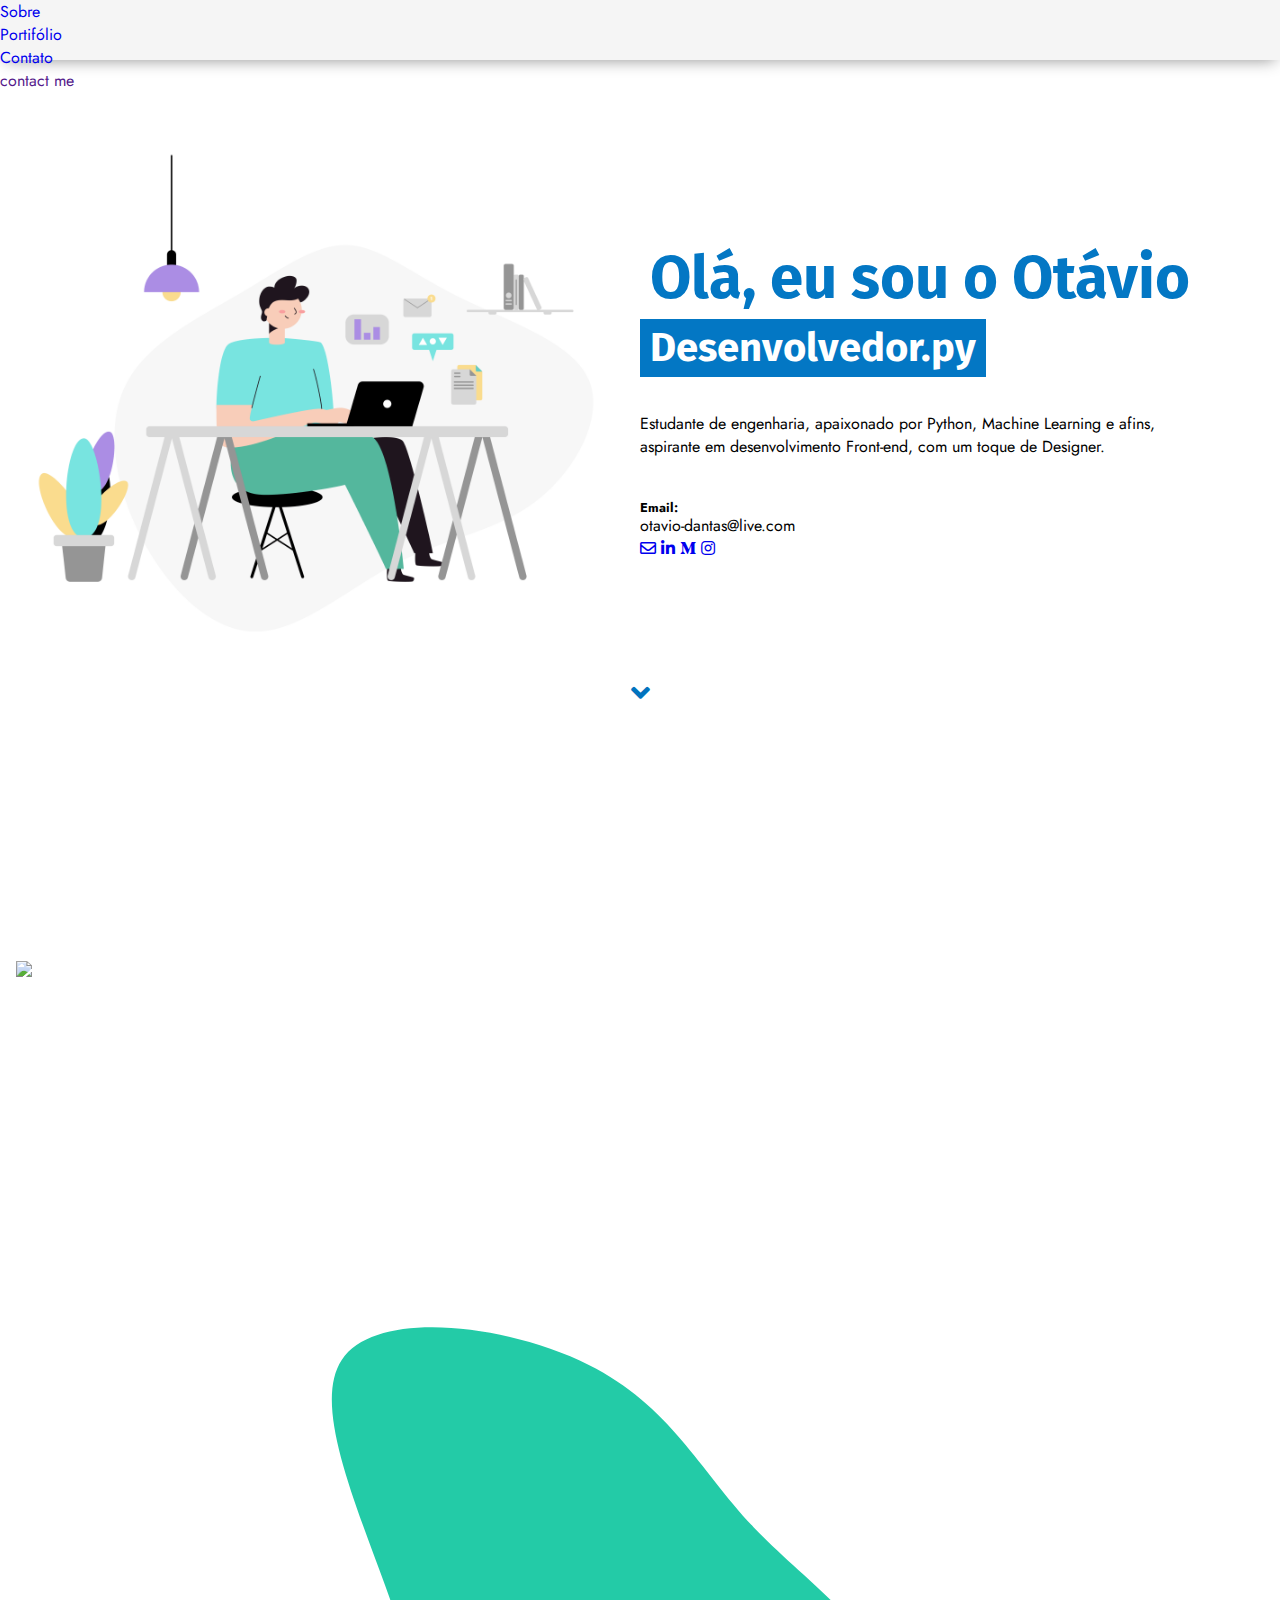
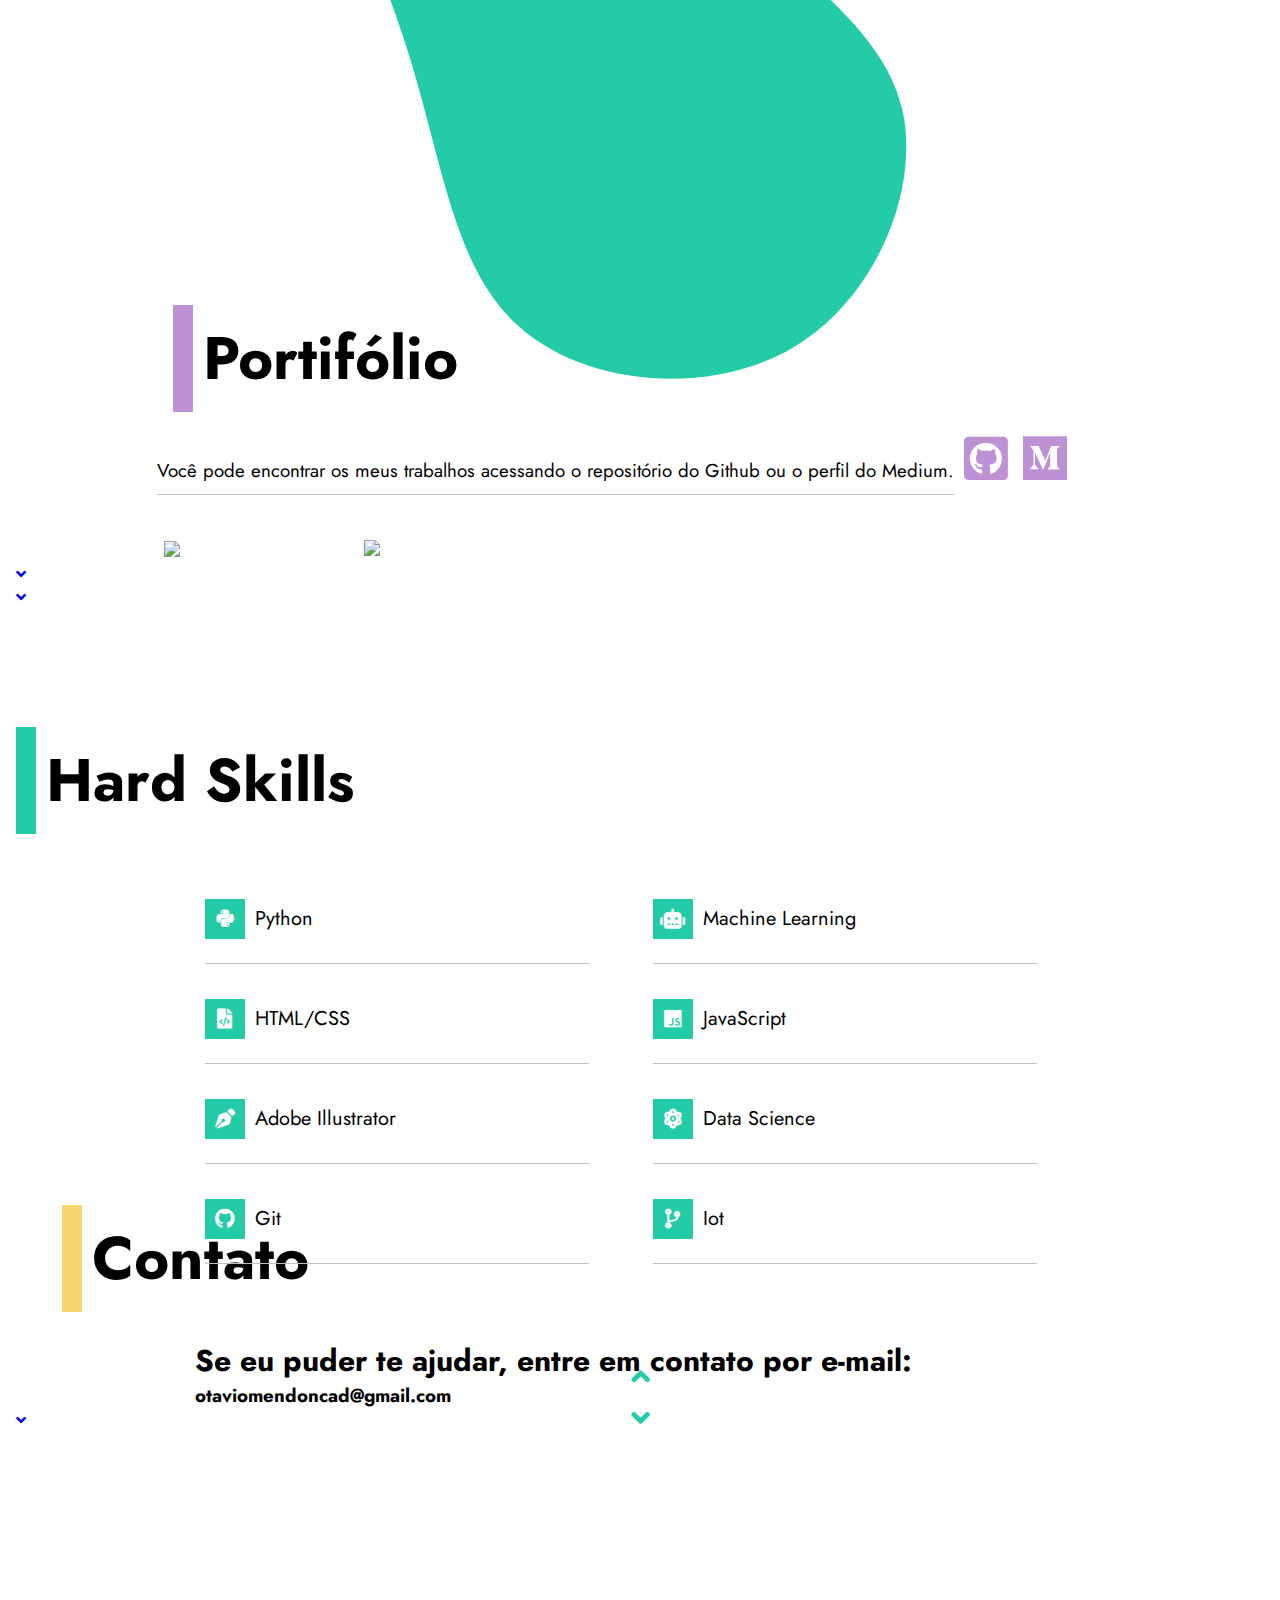
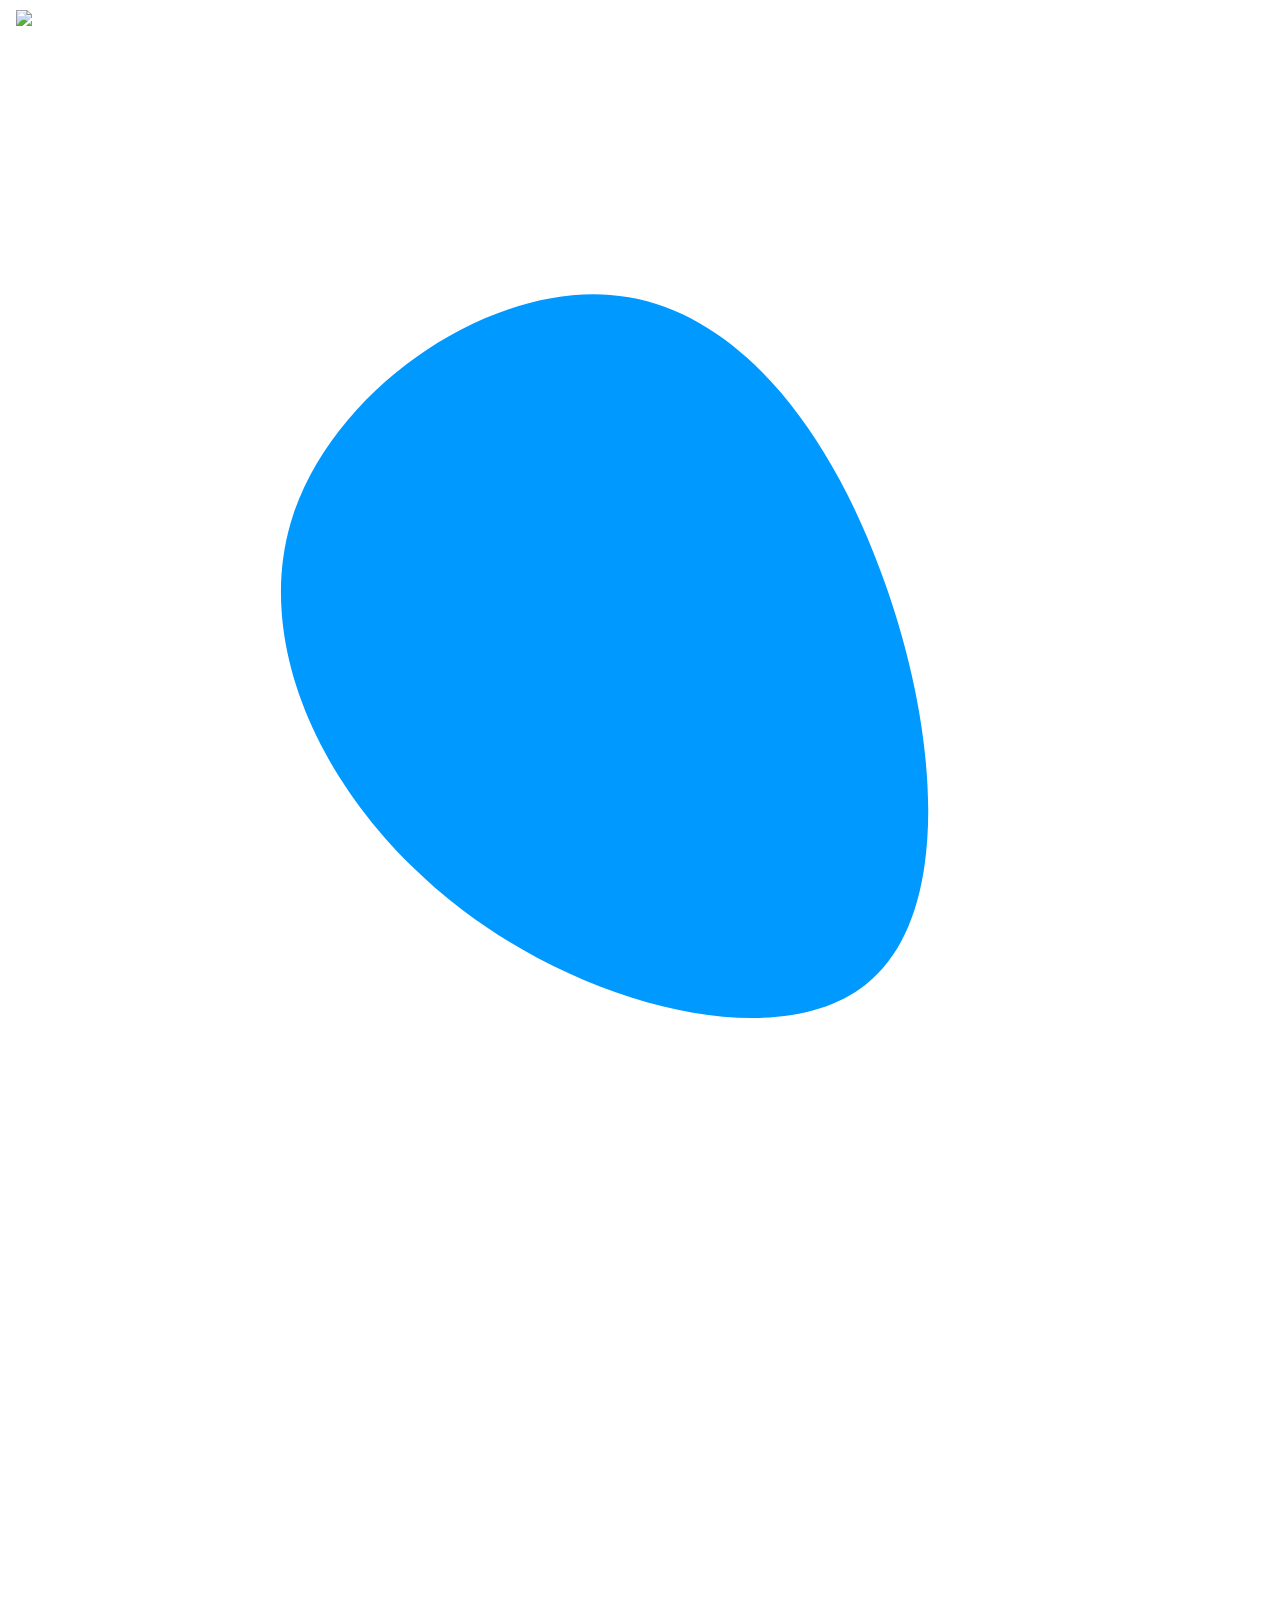
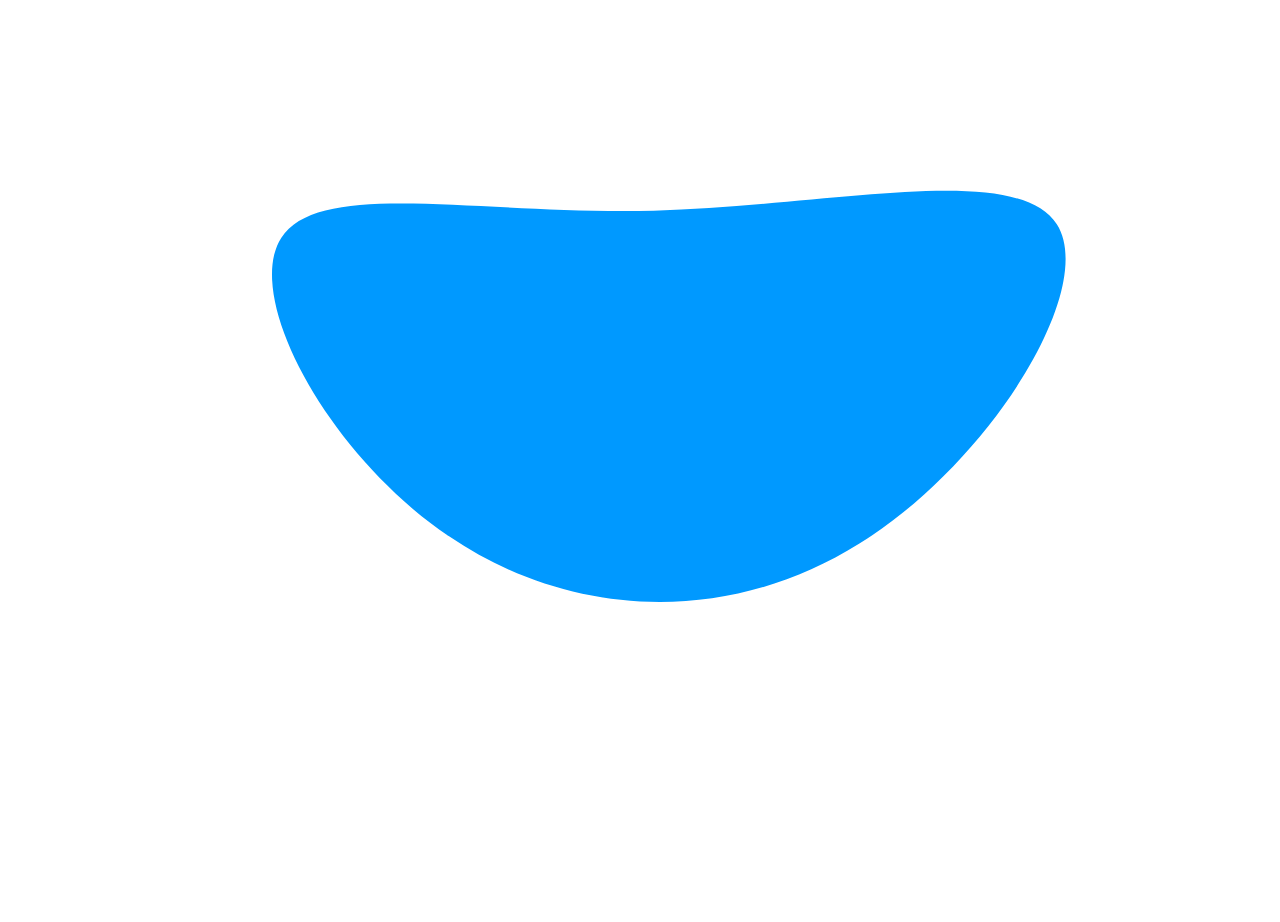
==== index.html @ dad9e7b9 "upgrades" ====
<!DOCTYPE html>
<html lang="pt-br">

<head>
    <meta charset="UTF-8">
    <meta name="viewport" content="width=device-width, initial-scale=1.0">
    <title>Otávio Dantas</title>

    <link rel="stylesheet" href="/css/normalize.css">
    <link rel="stylesheet" href="css/reset.css">
    <link rel="stylesheet" href="css/header/nav__header.css">
    <link rel="stylesheet" href="css/header/button.css">

    <link rel="stylesheet" href="css/main/central.css">
    <link rel="stylesheet" href="css/main/socialbuttons.css">
    <link rel="stylesheet" href="css/main/background__main.css">
    <link rel="stylesheet" href="css/main/scroll.css">
    <link rel="stylesheet" href="css/main/grid__main.css">

    <link rel="stylesheet" href="css/main/skill/skill.css">
    <link rel="stylesheet" href="css/main/skill/grid_skill.css">
    <link rel="stylesheet" href="css/main/skill/style_icon.css">
    <link rel="stylesheet" href="css/main/skill/skill_tittle.css">
    <link rel="stylesheet" href="css/main/skill/scroll_button.css">
    <link rel="stylesheet" href="css/main/repo/repo__tittle.css">
    <link rel="stylesheet" href="css/main/repo/img.css">
    <link rel="stylesheet" href="css/main/repo/scroll.css">
    <link rel="stylesheet" href="css/main/repo/icon.css">
    <link rel="stylesheet" href="css/main/repo/grid__repo.css">
    <link rel="stylesheet" href="css/main/contat/contat.css">

    <link rel="stylesheet" href="css/style.css">
    <!-- <link rel="stylesheet" href="css/master.css" type="text/css" /> -->

    <link href="https://fonts.googleapis.com/css2?family=Jost:wght@400;600&display=swap" rel="stylesheet">
    <link href="https://fonts.googleapis.com/css2?family=Fira+Sans:wght@200;300;400;700&display=swap" rel="stylesheet">
    <link rel="stylesheet" href="https://use.fontawesome.com/releases/v5.4.1/css/all.css">
</head>

<body class="container">
    <header>
        <section class="menu">

            <ul class="container__menu">
                <li class="menu__text"><a href="#" class="text__menu__header">Sobre</a></li>
                <li class="menu__text"><a href="#" class="text__menu__header">Portifólio</a></li>
                <li class="menu__text"><a href="#" class="text__menu__header">Contato</a></li>
            </ul>

            <div class="button__header">
                <div class="container__button__header">
                    <a href="" class="button__text__header">contact me</h2></a>
                </div>
            </div>

        </section>

    </header>

    <main>
        <section class="container__main" id="section1">
            <img class="background__wave" src="img/wave.svg">
            <img class="background__blob2" src="img/blob2.svg">
            <img class="background__blob3" src="img/blob3.svg">

            <section class="scop">
                <div class="central__container">
                    <div class="central__img">
                        <img class="background__central" src="img/main.png" alt="Pessoa usando o notebook" />
                    </div>

                    <section class="apresentation">
                        <div class="apresetation__container">
                            <div class="apresentation__container__text">
                                <h1 class="apresentation__tittle">Olá, eu sou o Otávio</h1>
                                <h2 class="apresentation__subtittle">Desenvolvedor.py</h2>
                                <p class="apresentation__sinops">Estudante de engenharia, apaixonado por Python, Machine
                                    Learning e
                                    afins,
                                </p>aspirante em desenvolvimento Front-end, com um toque de Designer.</p>
                                <p class="apresentation__email">Email:</p>
                                <p class="apresentation__sourceemail">otavio-dantas@live.com</p>
                            </div>

                            <div class="social-buttons">
                                <a class="btn" href="#">
                                    <i class="far fa-envelope"></i>
                                </a>
                                <a class="btn" href="https://www.linkedin.com/in/ot%C3%A1vio-mendon%C3%A7a-694b75180/"
                                    target="_blanck">
                                    <i class="fab fa-linkedin-in"></i>
                                </a>
                                <a class="btn" href="https://medium.com/@obrigadoogun" target="_blanck">
                                    <i class="fab fa-medium-m"></i>
                                </a>
                                <a class="btn" href="https://www.instagram.com/insulpotavio/" target="_blanck">
                                    <i class="fab fa-instagram"></i>
                                </a>
                                </a>
                            </div>
                        </div>
                    </section>
                </div>

                <div class="container__button__scroll">
                    <a href="#section2" class="button__scroll"><i class="fas fa-angle-down"></i></a>
                </div>
            </section>

            <section class="skill" id="section2">
                <div class="container__skill__background">
                    <img src="img/blobskill.svg" class="background__blob__skill">
                    <img src="img/blobskill1.svg" class="background__blob__skill2">
                </div>
                <div class="skill__container__tittle">
                    <h2 class="skill__tittle">Hard Skills</h2>
                </div>

                <div class="container__block__skills">
                    <section class="interation__containter">
                        <ul class="interation__list">
                            <li class="interation__skill">
                                <div class="container__icon">
                                    <i class="fab fa-python"></i>
                                </div>
                                <h3 class="interation__skill__python">Python</h3>
                            </li>
                            <li class="interation__skill">
                                <div class="container__icon">
                                    <i class="fas fa-robot"></i>
                                </div>
                                <h3 class="interation__skill__data">Machine Learning</h3>
                            </li>
                            <li class="interation__skill">
                                <div class="container__icon">
                                    <i class="fas fa-file-code"></i>
                                </div>
                                <h3 class="interation__skill__html">HTML/CSS</h3>
                            </li>
                            <li class="interation__skill">
                                <div class="container__icon">
                                    <i class="fab fa-js"></i>
                                </div>
                                <h3 class="interation__skill__js">JavaScript</h3>
                            </li>
                            <li class="interation__skill">
                                <div class="container__icon">
                                    <i class="fas fa-pen-nib"></i>
                                </div>
                                <h3 class="interation__skill__designer">Adobe Illustrator</h3>
                            </li>
                            <li class="interation__skill">
                                <div class="container__icon">
                                    <i class="fas fa-atom"></i>
                                </div>
                                <h3 class="interation__skill__datas">Data Science</h3>
                            </li>
                            <li class="interation__skill">
                                <div class="container__icon">
                                    <i class="fab fa-github"></i>
                                </div>
                                <h3 class="interation__skill__datas">Git</h3>
                            </li>
                            <li class="interation__skill">
                                <div class="container__icon">
                                    <i class="fas fa-code-branch"></i>
                                </div>
                                <h3 class="interation__skill__datas">Iot</h3>
                            </li>
                        </ul>
                    </section>
                </div>

                <div class="container__button__scroll__skill__up">
                    <a href="#section1" class="button__scroll__skill"><i class="fas fa-angle-down"></i></a>
                </div>
                <div class="container__button__scroll__skill__down">
                    <a href="#section3" class="button__scroll__skill"><i class="fas fa-angle-down"></i></a>
                </div>
            </section>

            <section id="section3" class="repository">

                <div class="repository__container__tittle">
                    <h2 class="repository__tittle">Portifólio</h2>
                </div>

                <div class="container__repository__subtittle">
                    <h3 class="repository__subtittle">Você pode encontrar os meus trabalhos acessando o repositório do
                        Github ou o perfil do Medium.</h3>

                </div>
                <div class="icons__container__down">
                    <a href="https://github.com/otaviodantas" target="_blanck">
                        <i class="fab fa-github-square"></i>
                    </a>
                    <a href="https://medium.com/@obrigadoogun" target="_blanck">
                        <i class="fab fa-medium"></i>
                    </a>
                </div>

                <div class="container__master__repo">
                    <div class="container__portifolio">
                        <div class="container__icons__repo">
                            <img src="img/foto1.jpg" class="avatar__por">
                        </div>
                        <img src="img/git.PNG" class="git__por">
                    </div>
                </div>

                <div class="container__button__scroll__repo__up">
                    <a href="#section2" class="button__scroll__repo"><i class="fas fa-angle-down"></i></a>
                </div>
                <div class="container__button__scroll__repo__down">
                    <a href="#section4" class="button__scroll__repo"><i class="fas fa-angle-down"></i></a>
                </div>

            </section>

            <section id="section4" class="contact">
                <div class="contact__container__tittle">
                    <h2 class="contact__tittle">Contato</h2>
                </div>

                <div class="container__contat__subtittle">
                    <h2 class="contat__subtittle"> Se eu puder te ajudar, entre em contato por e-mail:
                    </h2>
                    <h3 class="contat_email">otaviomendoncad@gmail.com</h3>
                </div>

                <div class="container__button__scroll__repo__up">
                    <a href="#section3" class="button__scroll__contat"><i class="fas fa-angle-down"></i></a>
                </div>
            </section>

        </section>
    </main>

    <footer></footer>
</body>

</html>
---- css/main/central.css ----
.central__container {
  display: grid;
  grid-area: sinop;
  margin-top: 10vh;
  grid-template: auto/1fr 1fr;
  grid-template-areas: "img texto";
}

.central__img {
  width: 600px;
  grid-area: img;
}

.apresentation {
  grid-area: texto;
  display: flex;
  justify-content: left;
  align-items: center;
  z-index: 3;
}

.apresentation__tittle {
  font-family: "Fira Sans", sans-serif;
  font-size: 60px;
  font-weight: bold;
  color: #0377c4;
  padding: 10px;
}

.apresentation__subtittle {
  font-size: 40px;
  font-family: "Fira Sans", sans-serif;
  font-weight: bold;
  color: white;
  background: #0377c4;
  display: inline;
  padding: 5px 10px;
}

.apresentation__sinops {
  margin-top: 40px;
}

.apresentation__email {
  margin-top: 40px;
  margin-bottom: -3px;
  font-size: 13px;
  font-weight: bold;
}

.apresentation__sourceemail {
  display: inline;
}
---- css/main/scroll.css ----
.container__button__scroll {
  display: flex;
  justify-content: center;
  margin-top: 30px;
  font-size: 30px;
}

.button__scroll {
  color: #0173be;
  text-decoration: none;
}
---- css/main/grid__main.css ----
.container__main {
  display: grid;
  grid-template: 100vh 100vh 100vh 50vh/1fr;
  grid-template-areas: "scop" 
                       "skill" 
                       "repo"
                       "contat";
}

.scop {
  grid-area: scop;
}

.skill {
  grid-area: skill;
}

.repository {
  grid-area: repo;
}

.contact {
  grid-area: contat;
}
---- css/main/skill/skill.css ----
.interation__skill {
  display: flex;
  justify-content: start;
  align-items: center;
  border-bottom: 1px solid silver;
  /* box-shadow: 0 5px 15px -5px #00000070; */
  z-index: 5;
}

.interation__skill__datas,
.interation__skill__designer,
.interation__skill__python,
.interation__skill__html,
.interation__skill__data,
.interation__skill__js {
  font-size: 20px;
  font-weight: normal;
  color: black;
  padding-left: 10px;
}

.interation__containter {
  display: flex;
  justify-content: center;
  margin-top: 40px;
  margin-right: 3vw;
}
---- css/main/skill/grid_skill.css ----
.interation__list {
  display: grid;
  grid-template: 10vh 10vh 10vh 10vh/ 30vw 30vw;
  grid-template-areas:
    "python machine"
    "js html"
    "datascience designer"
    "git next";
  grid-gap: 10px 5vw;
  font-size: 30px;
}

.interation__list:nth-child(1) {
  grid-area: python;
}
.interation__list:nth-child(2) {
  grid-area: machine;
}
.interation__list:nth-child(3) {
  grid-area: js;
}
.interation__list:nth-child(4) {
  grid-area: html;
}
.interation__list:nth-child(5) {
  grid-area: designer;
}
.interation__list:nth-child(6) {
  grid-area: datascience;
}
.interation__list:nth-child(7) {
  grid-area: git;
}
---- css/main/skill/style_icon.css ----
.container__icon {
  display: flex;
  justify-content: center;
  align-items: center;
  background-color: rgb(35, 203, 167);
  width: 40px;
  height: 40px;
}

.fas.fa-code-branch,
.fab.fa-github,
.fas.fa-atom,
.fab.fa-python,
.fas.fa-robot,
.fas.fa-file-code,
.fab.fa-js,
.fas.fa-pen-nib {
  color: white;
  font-size: 20px;
  background-color: rgb(35, 203, 167);
}
---- css/main/skill/skill_tittle.css ----
.skill__container__tittle {
  font-size: 40px;
  display: flex;
  justify-content: center;
  margin-top: 10vh;
  margin-right: 100vh;
}

.skill__tittle {
  border-left: 20px solid rgb(35, 203, 167);
  padding: 10px;
}
---- css/main/skill/scroll_button.css ----
.container__button__scroll__skill__down {
  display: flex;
  justify-content: center;
  font-size: 30px;
}

.container__button__scroll__skill__up {
  display: flex;
  justify-content: center;
  margin-top: 10vh;
  font-size: 30px;
  transform: rotate(180deg);
}

.button__scroll__skill {
  color: rgb(35, 203, 167);
  text-decoration: none;
}
---- css/main/repo/repo__tittle.css ----
.repository__container__tittle {
  font-size: 40px;
  display: flex;
  justify-content: center;
  margin-top: 5vh;
  margin-right: 50vw;
}

.repository__tittle {
  border-left: 20px solid rgb(190, 144, 212);
  padding: 10px;
}

.container__repository__subtittle {
  display: inline-block;
  margin-top: 5vh;
  margin-left: 11vw;
  border-bottom: 1px solid silver;
}

.repository__subtittle {
  font-weight: normal;
  padding-bottom: 10px;
}
---- css/main/repo/icon.css ----
.icons__container__down{
    display: inline-block;
}

.fab.fa-medium,
.fab.fa-github-square {
    font-size: 50px;
    color: rgb(190, 144, 212);
    padding: 5px;
}
---- css/main/repo/grid__repo.css ----
.container__master__repo {
  display: flex;
  justify-content: center;
  margin-left: 2vw;
}

.container__portifolio {
  display: grid;
  grid-template: "avatar git" / 200px auto;
  width: 80%;
  margin-top: 5vh;
}

.avatar__por {
  grid-area: avatar;
  background-image: url("/img/foto1.jpg");
}

.git__por {
  grid: git;
  background-image: url("/img/git.PNG");
}
---- css/main/contat/contat.css ----
.contact__container__tittle {
  font-size: 40px;
  display: flex;
  justify-content: center;
  margin-top: 5vh;
  margin-right: 100vh;
}

.contact__tittle {
  border-left: 20px solid rgb(245, 215, 110);
  padding: 10px;
}

.container__contat__subtittle {
    margin-top: 3vh;
    margin-left: 14vw;
}

.contat__subtittle {
    font-size: 30px;
}
---- css/style.css ----
* {
  margin: 0;
  padding: 0;
  box-sizing: border-box;
  text-decoration: none;
  font-family: "Jost", sans-serif;
  max-width: 100%;
  scroll-behavior: smooth;
}

.container {
  display: grid;
  grid-template: 60px auto auto/auto;
  grid-template-areas:
    "header"
    "main"
    "footer";
}

header {
  background: whitesmoke;
  grid-area: header;
  box-shadow: 0 5px 15px -5px #00000070;
  z-index: 5;
}

main {
  background-color: white;
  display: flex;
  align-items: center;
  flex-direction: column;
}

footer {
  background: indianred;
  grid-area: footer;
}
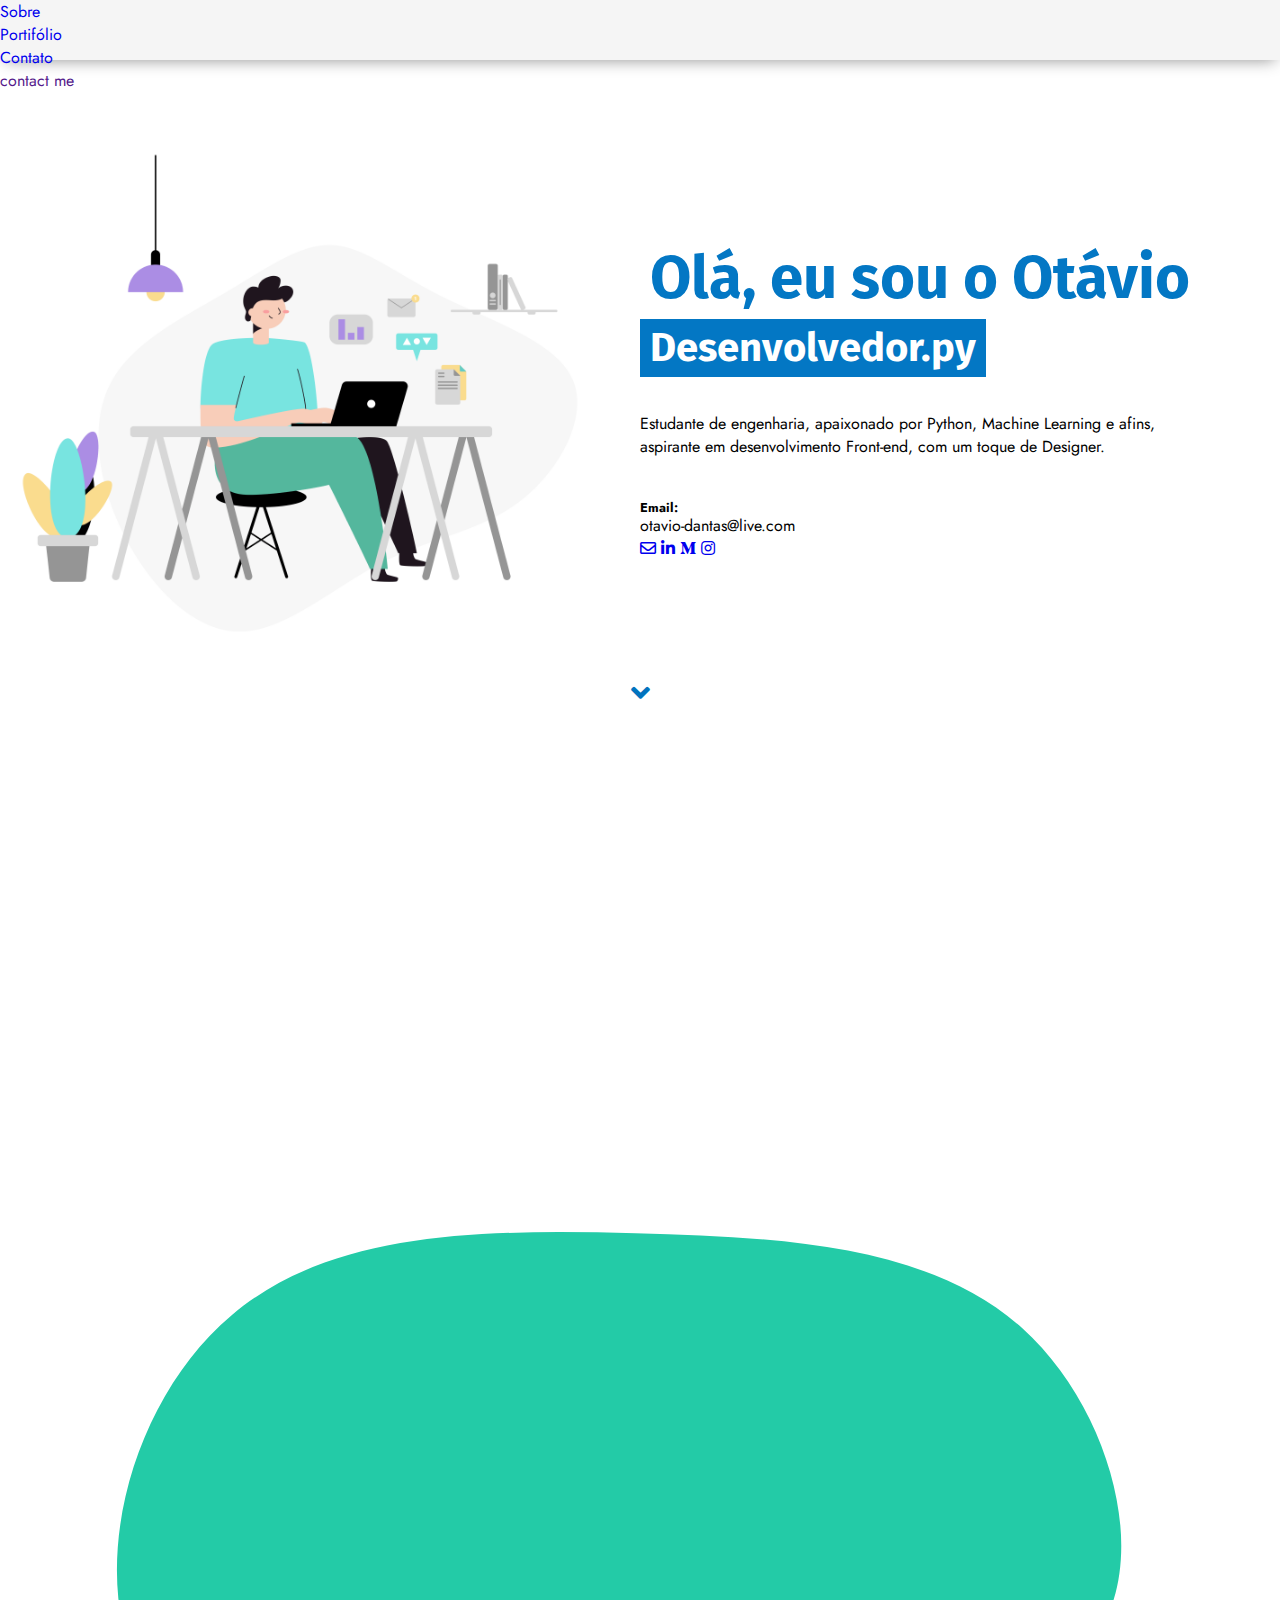
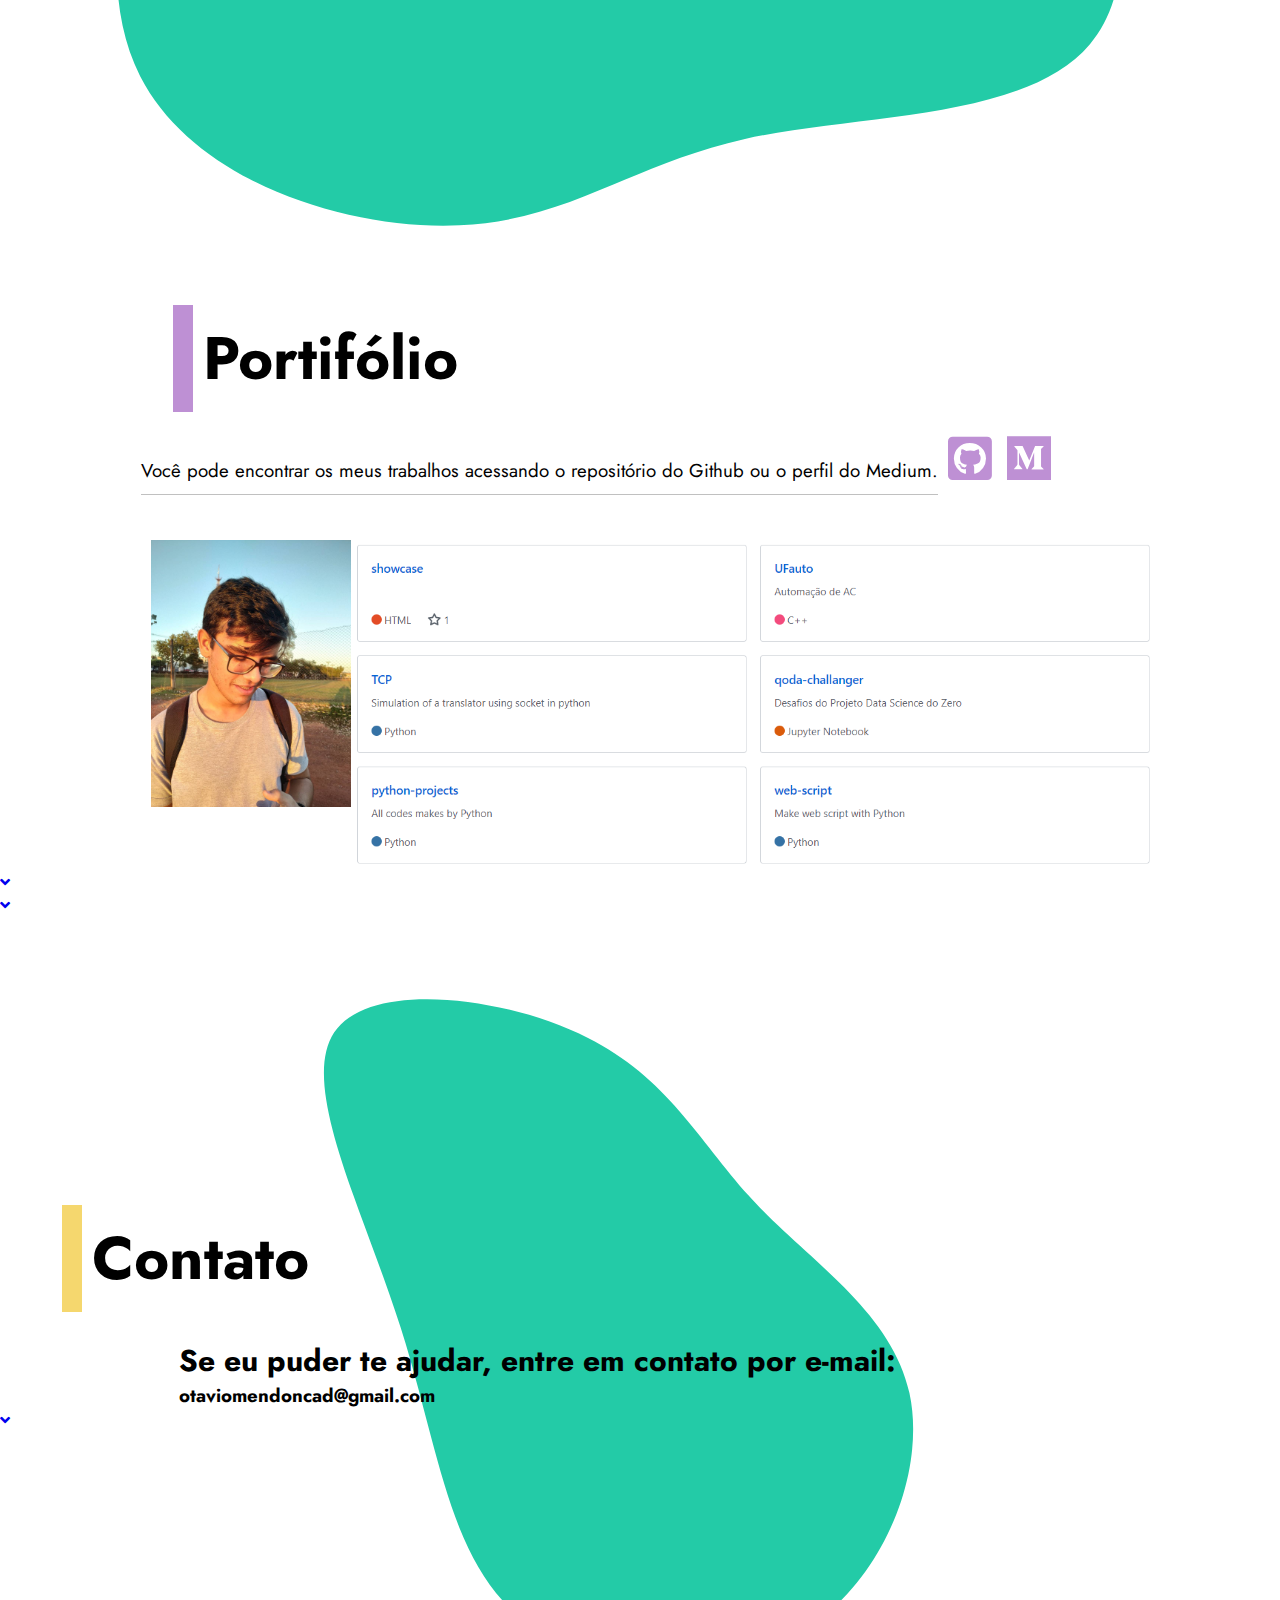
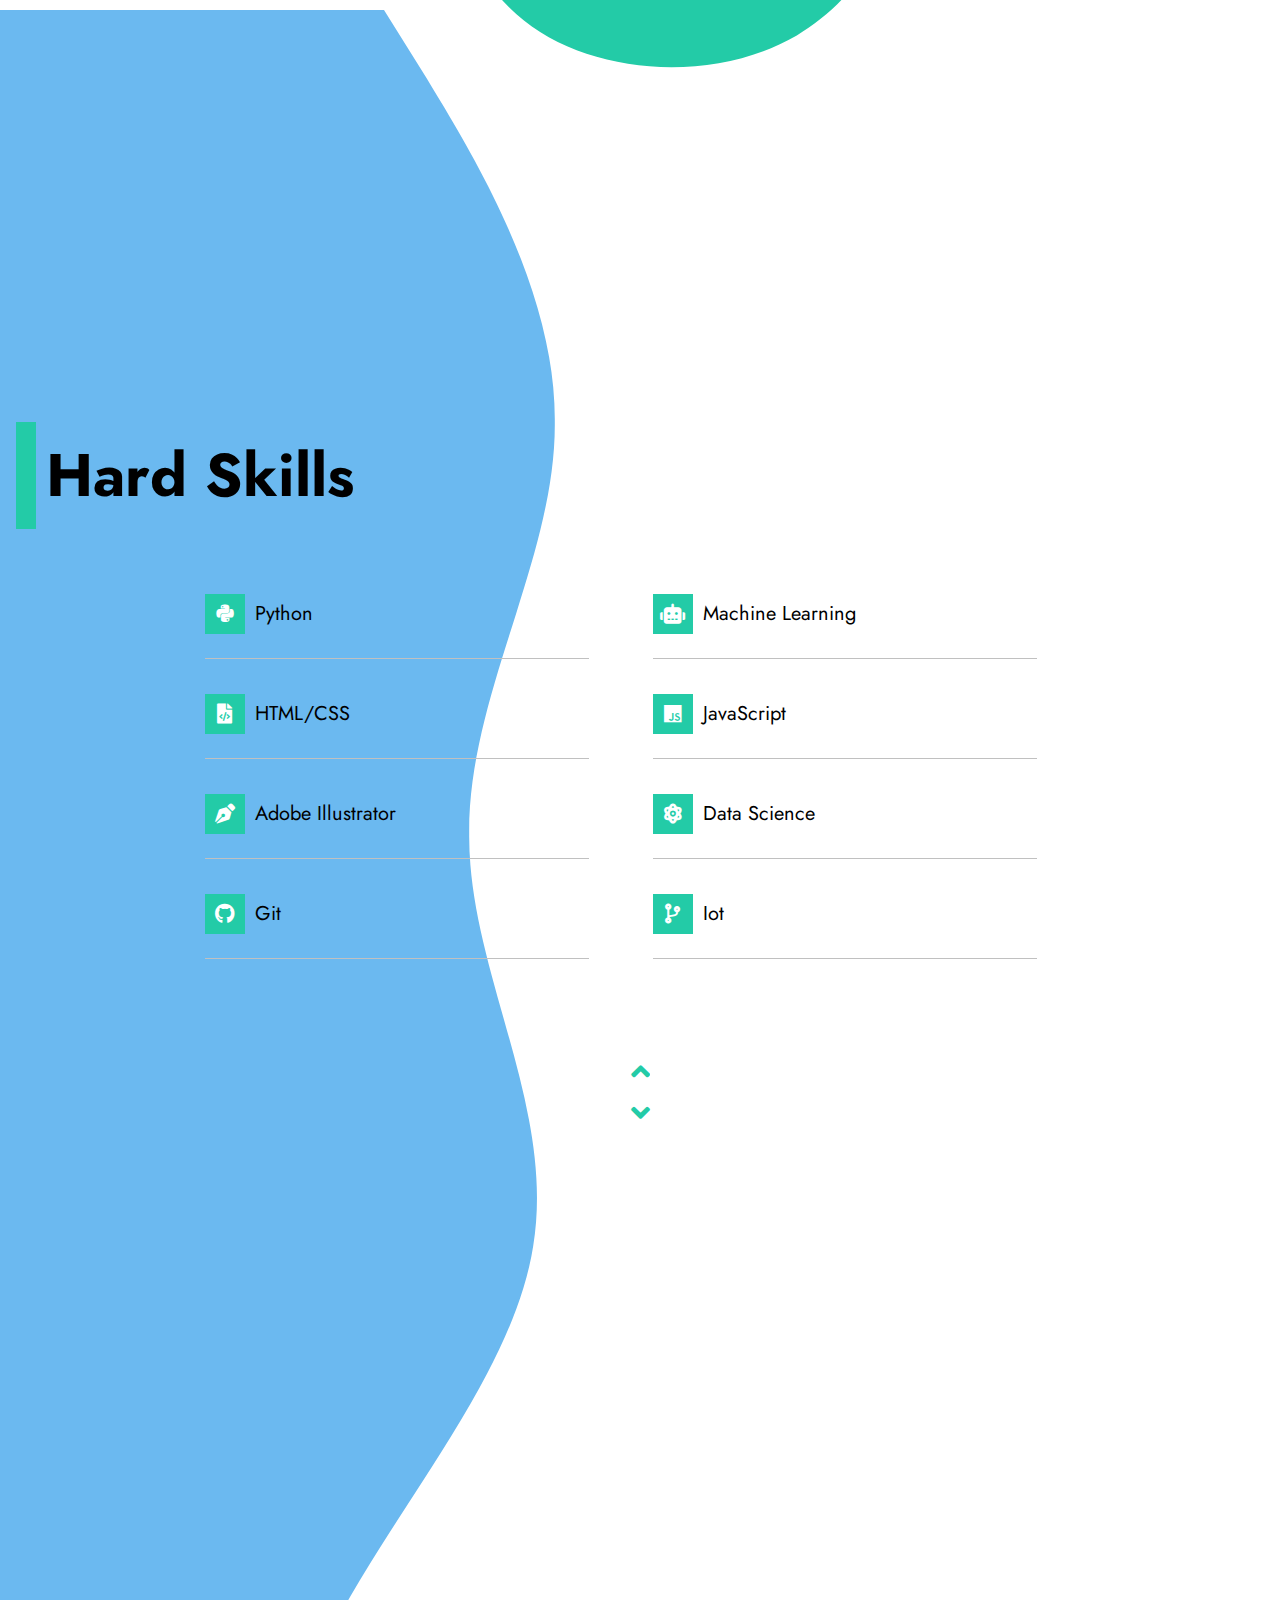
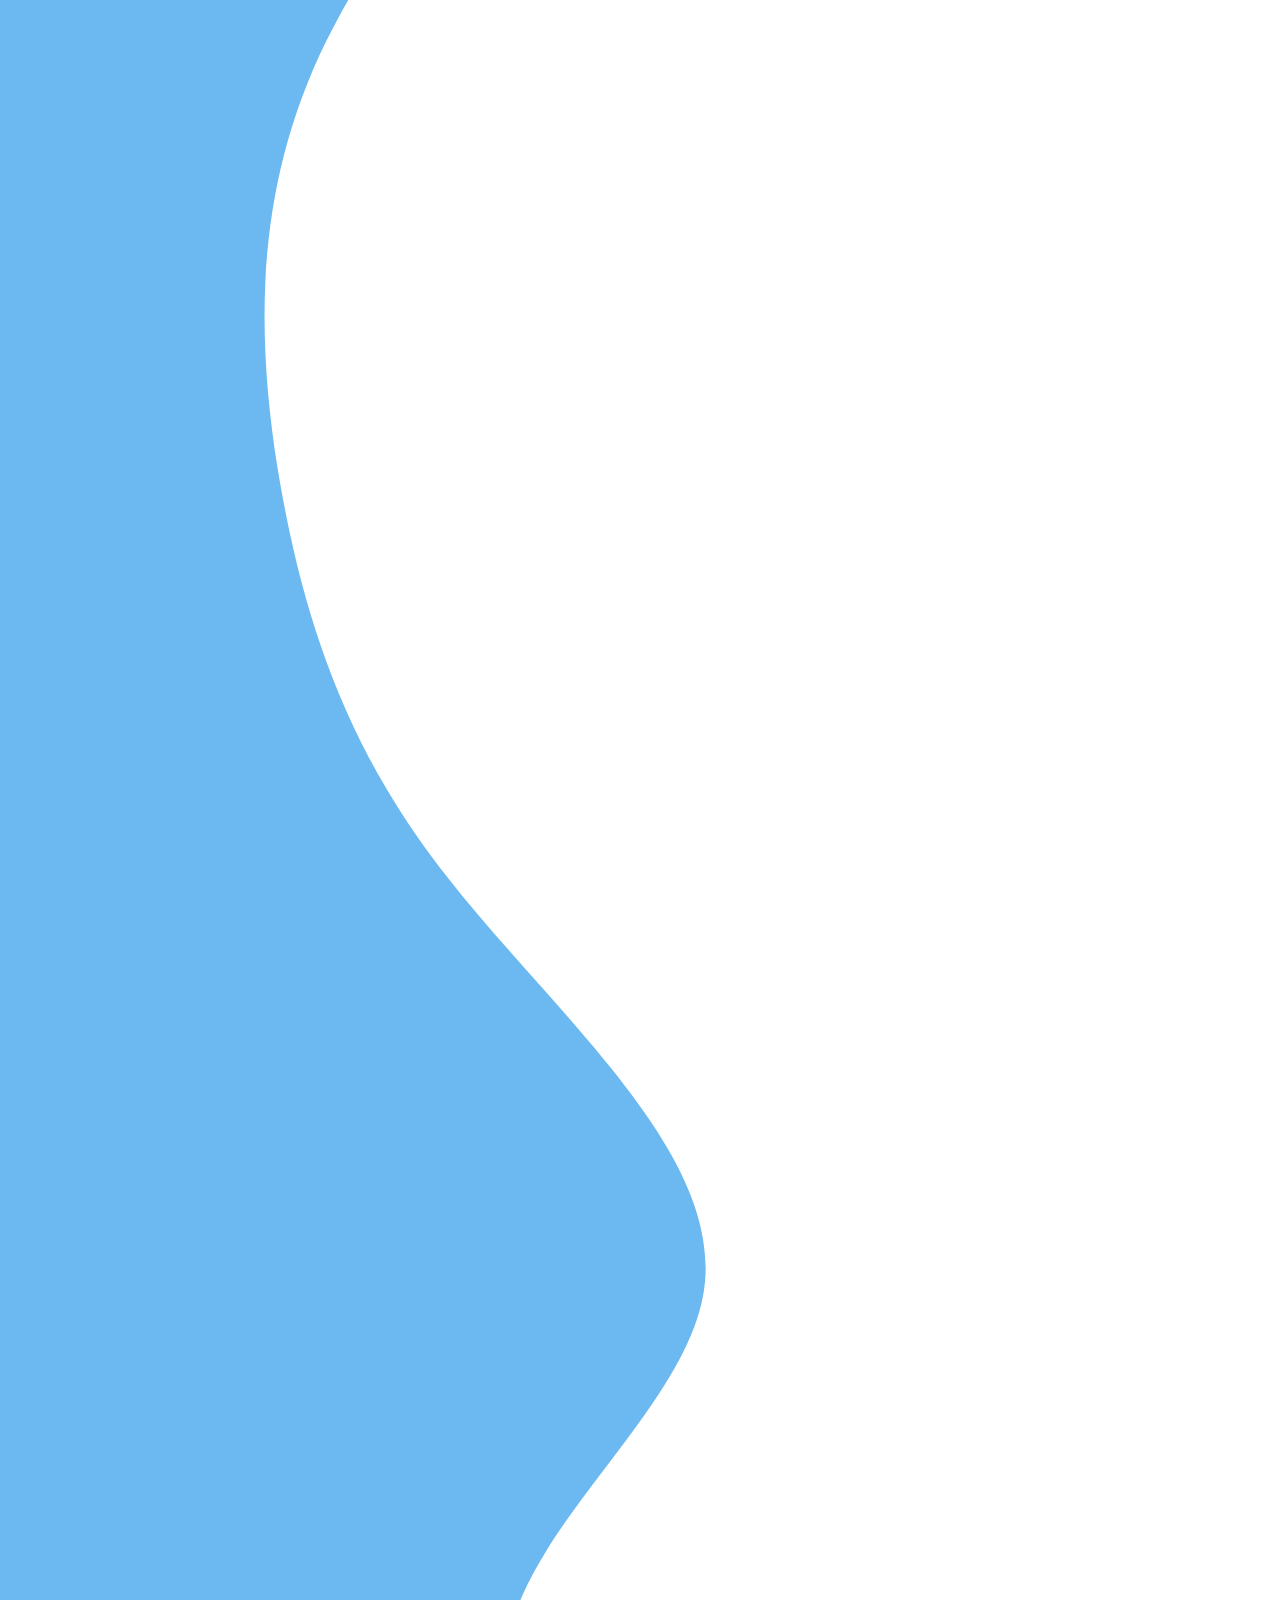
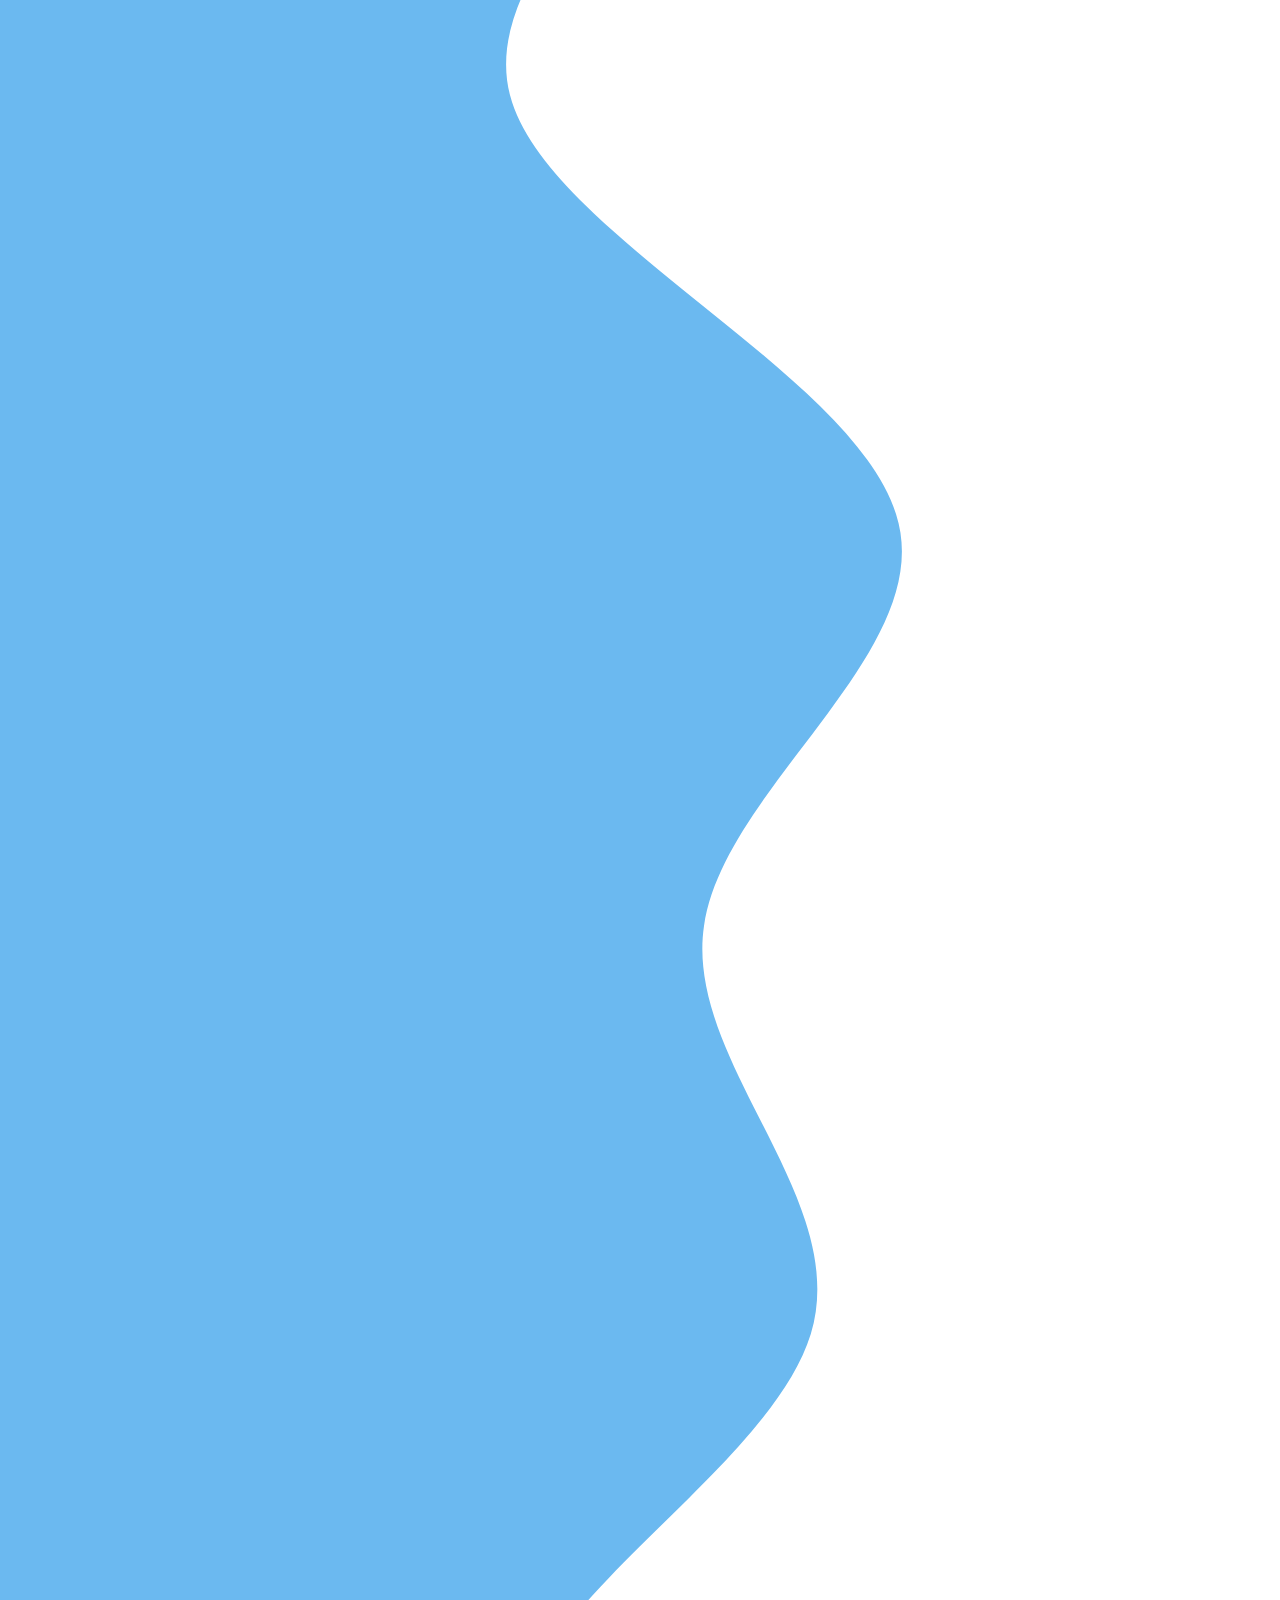
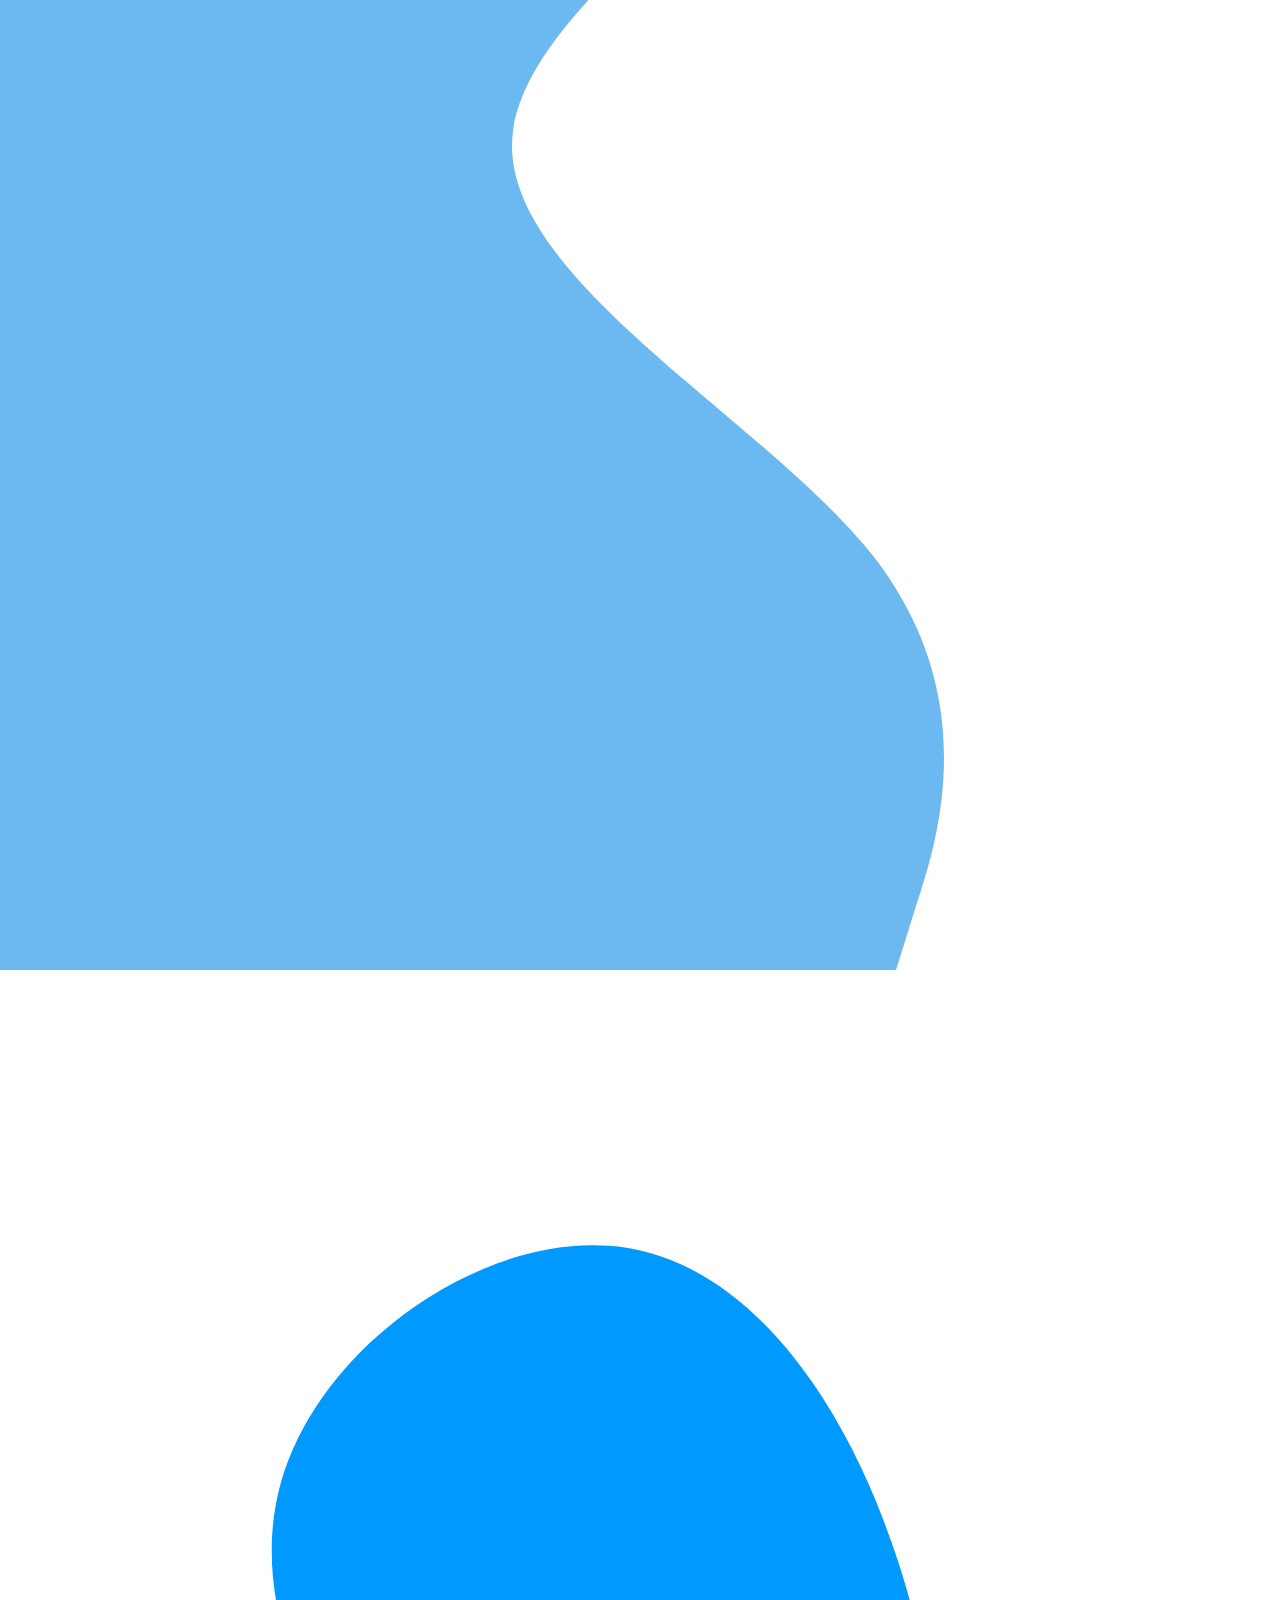
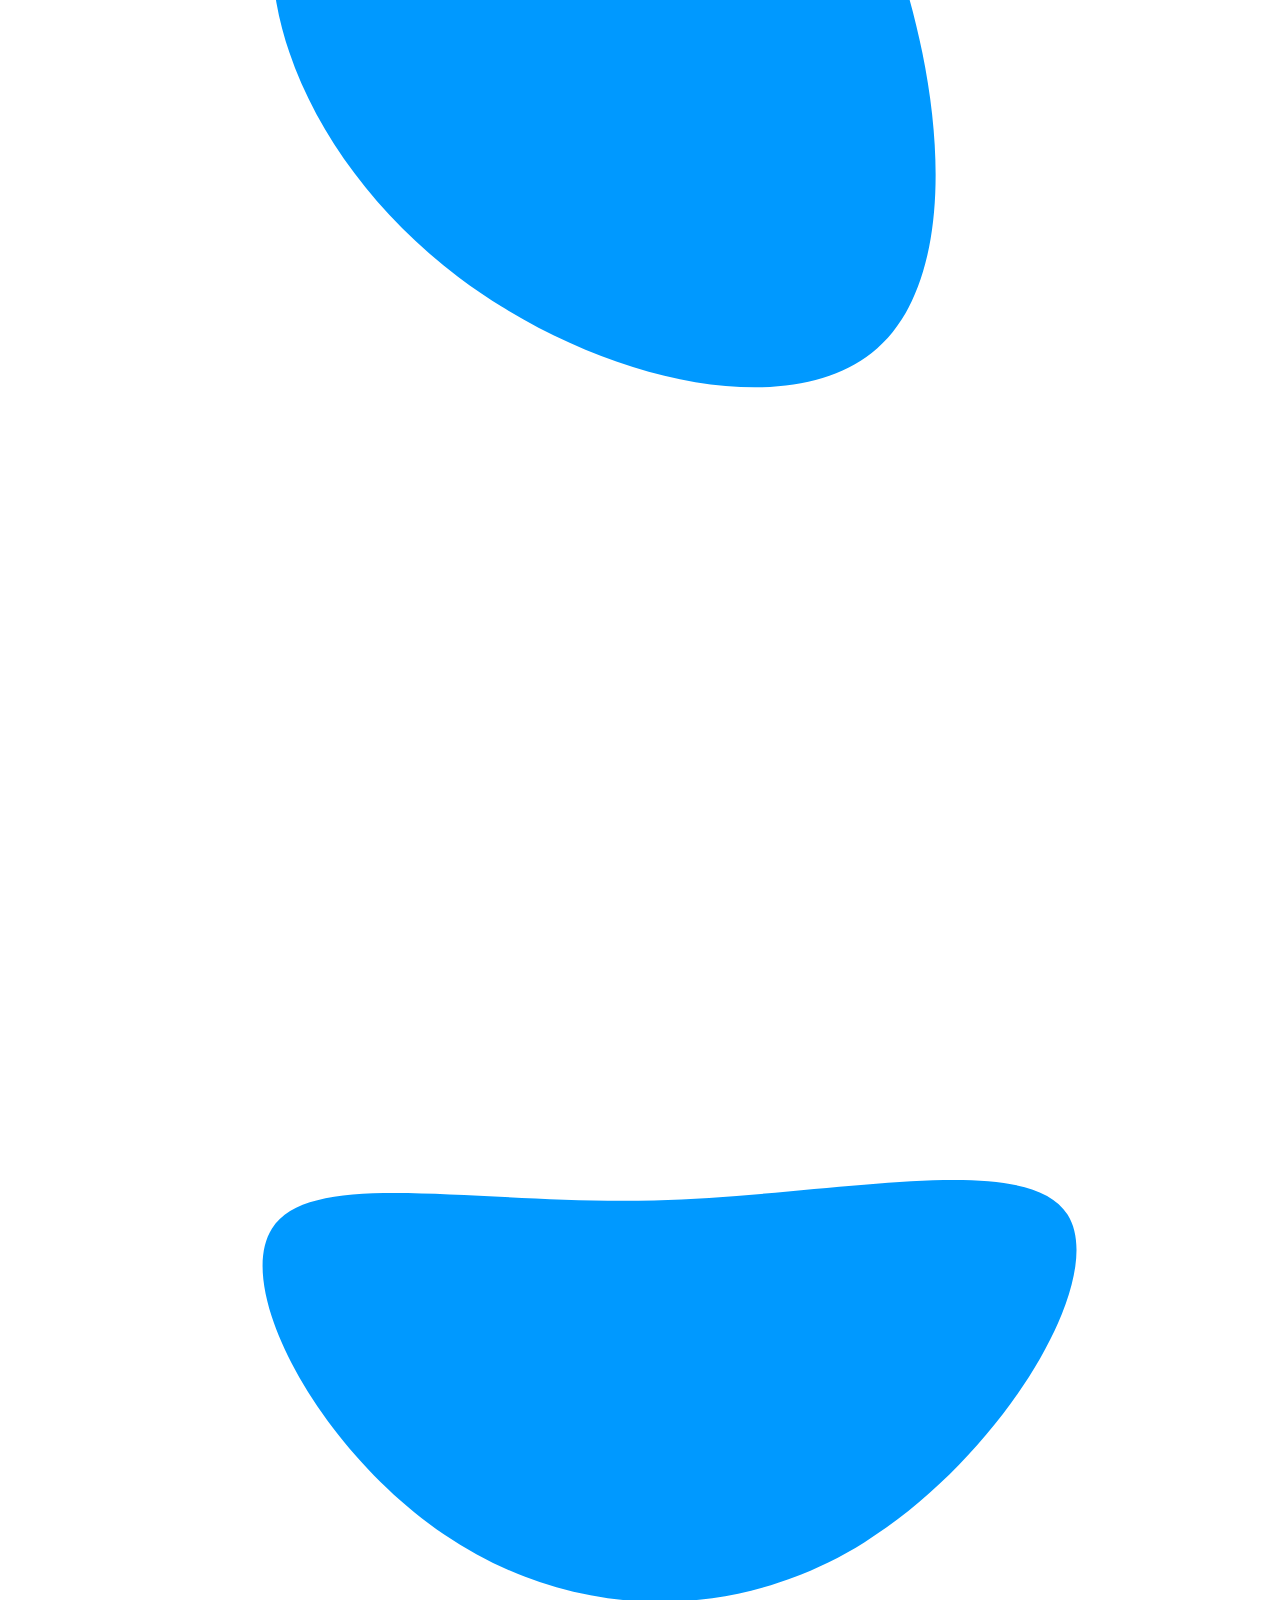
==== commit ace50ef6: "upgrades" ====
--- a/index.html
+++ b/index.html
@@ -59,14 +59,14 @@
 
     <main>
         <section class="container__main" id="section1">
-            <img class="background__wave" src="img/wave.svg">
-            <img class="background__blob2" src="img/blob2.svg">
-            <img class="background__blob3" src="img/blob3.svg">
+            <img class="background__wave" src="/img/main/wave.svg">
+            <img class="background__blob2" src="/img/main/blob2.svg">
+            <img class="background__blob3" src="/img/main/blob3.svg">
 
             <section class="scop">
                 <div class="central__container">
                     <div class="central__img">
-                        <img class="background__central" src="img/main.png" alt="Pessoa usando o notebook" />
+                        <img class="background__central" src="/img/main/main.png" alt="Pessoa usando o notebook" />
                     </div>
 
                     <section class="apresentation">
@@ -109,8 +109,8 @@
 
             <section class="skill" id="section2">
                 <div class="container__skill__background">
-                    <img src="img/blobskill.svg" class="background__blob__skill">
-                    <img src="img/blobskill1.svg" class="background__blob__skill2">
+                    <img src="/img/skill/blobskill.svg" class="background__blob__skill">
+                    <img src="/img/skill/blobskill1.svg" class="background__blob__skill2">
                 </div>
                 <div class="skill__container__tittle">
                     <h2 class="skill__tittle">Hard Skills</h2>
@@ -202,9 +202,9 @@
                 <div class="container__master__repo">
                     <div class="container__portifolio">
                         <div class="container__icons__repo">
-                            <img src="img/foto1.jpg" class="avatar__por">
+                            <img src="/img/repository/foto1.jpg" class="avatar__por">
                         </div>
-                        <img src="img/git.PNG" class="git__por">
+                        <img src="/img/repository/git.PNG" class="git__por">
                     </div>
                 </div>
 
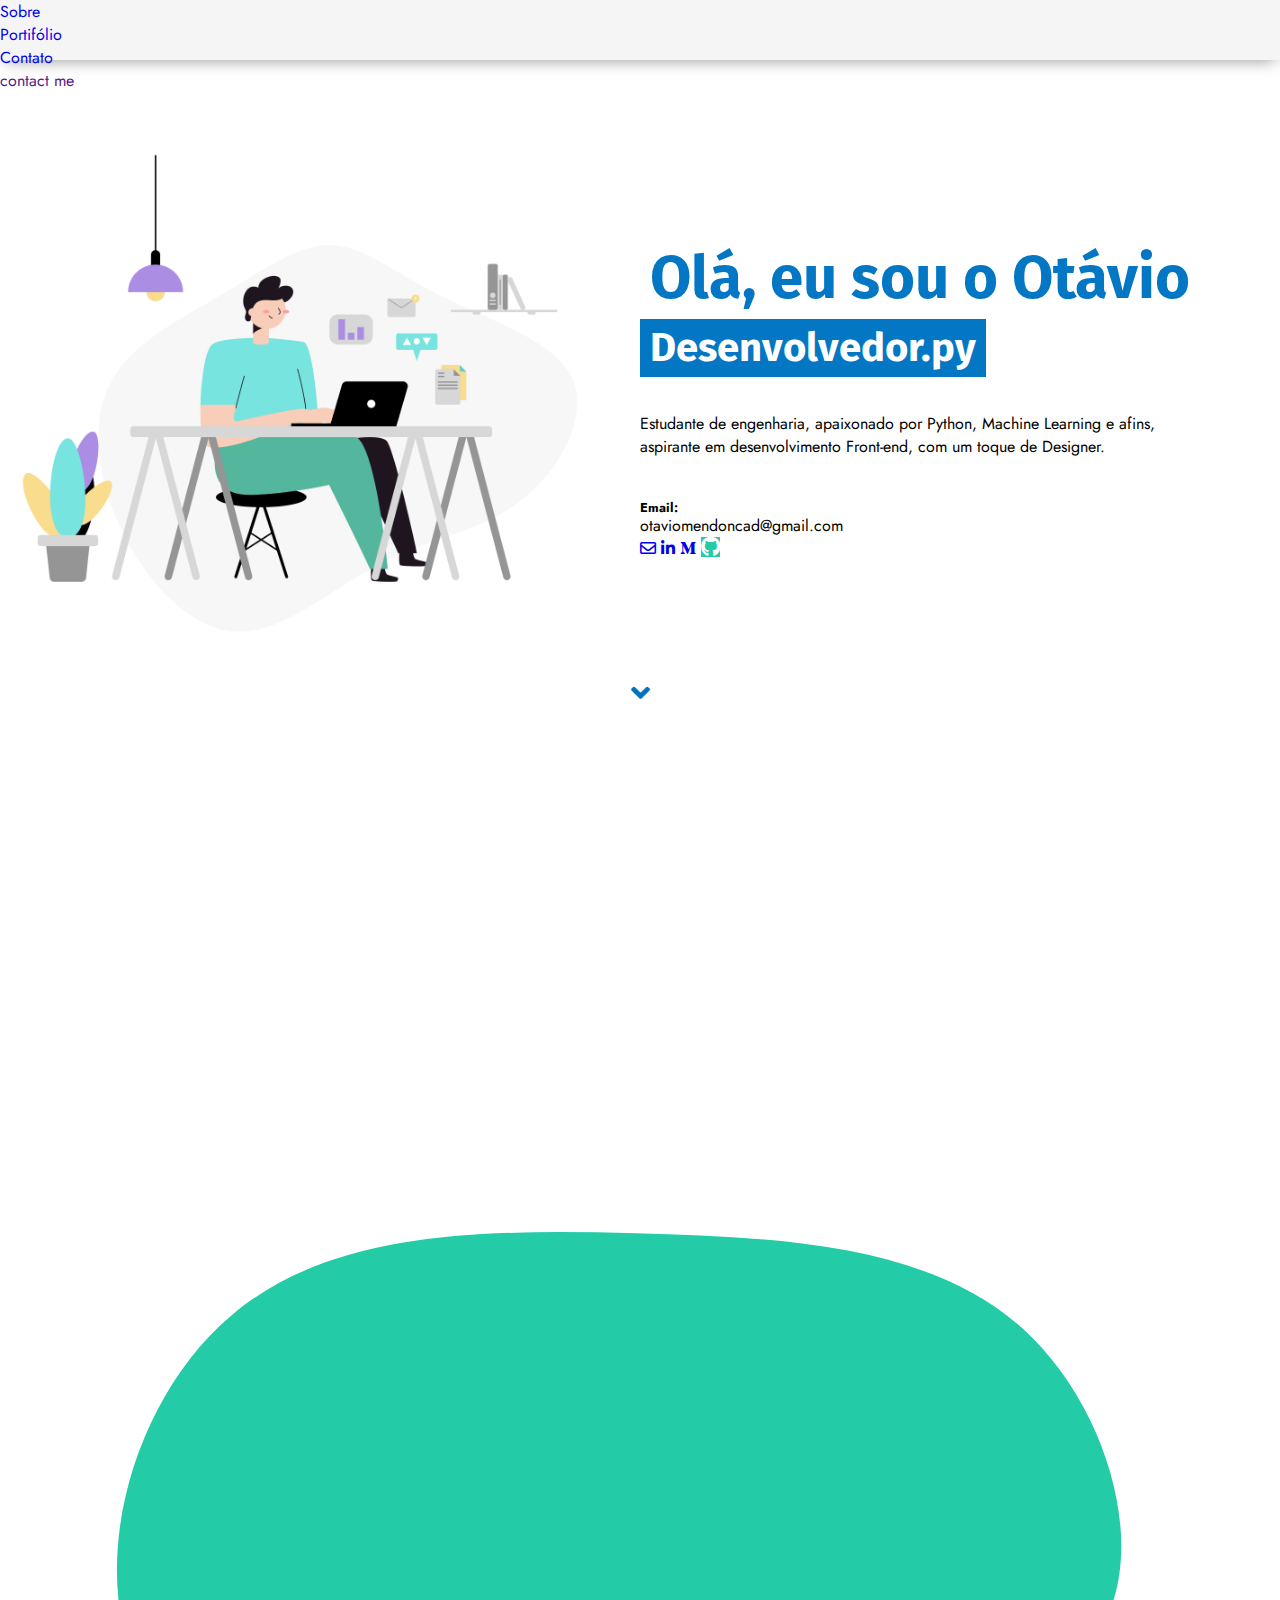
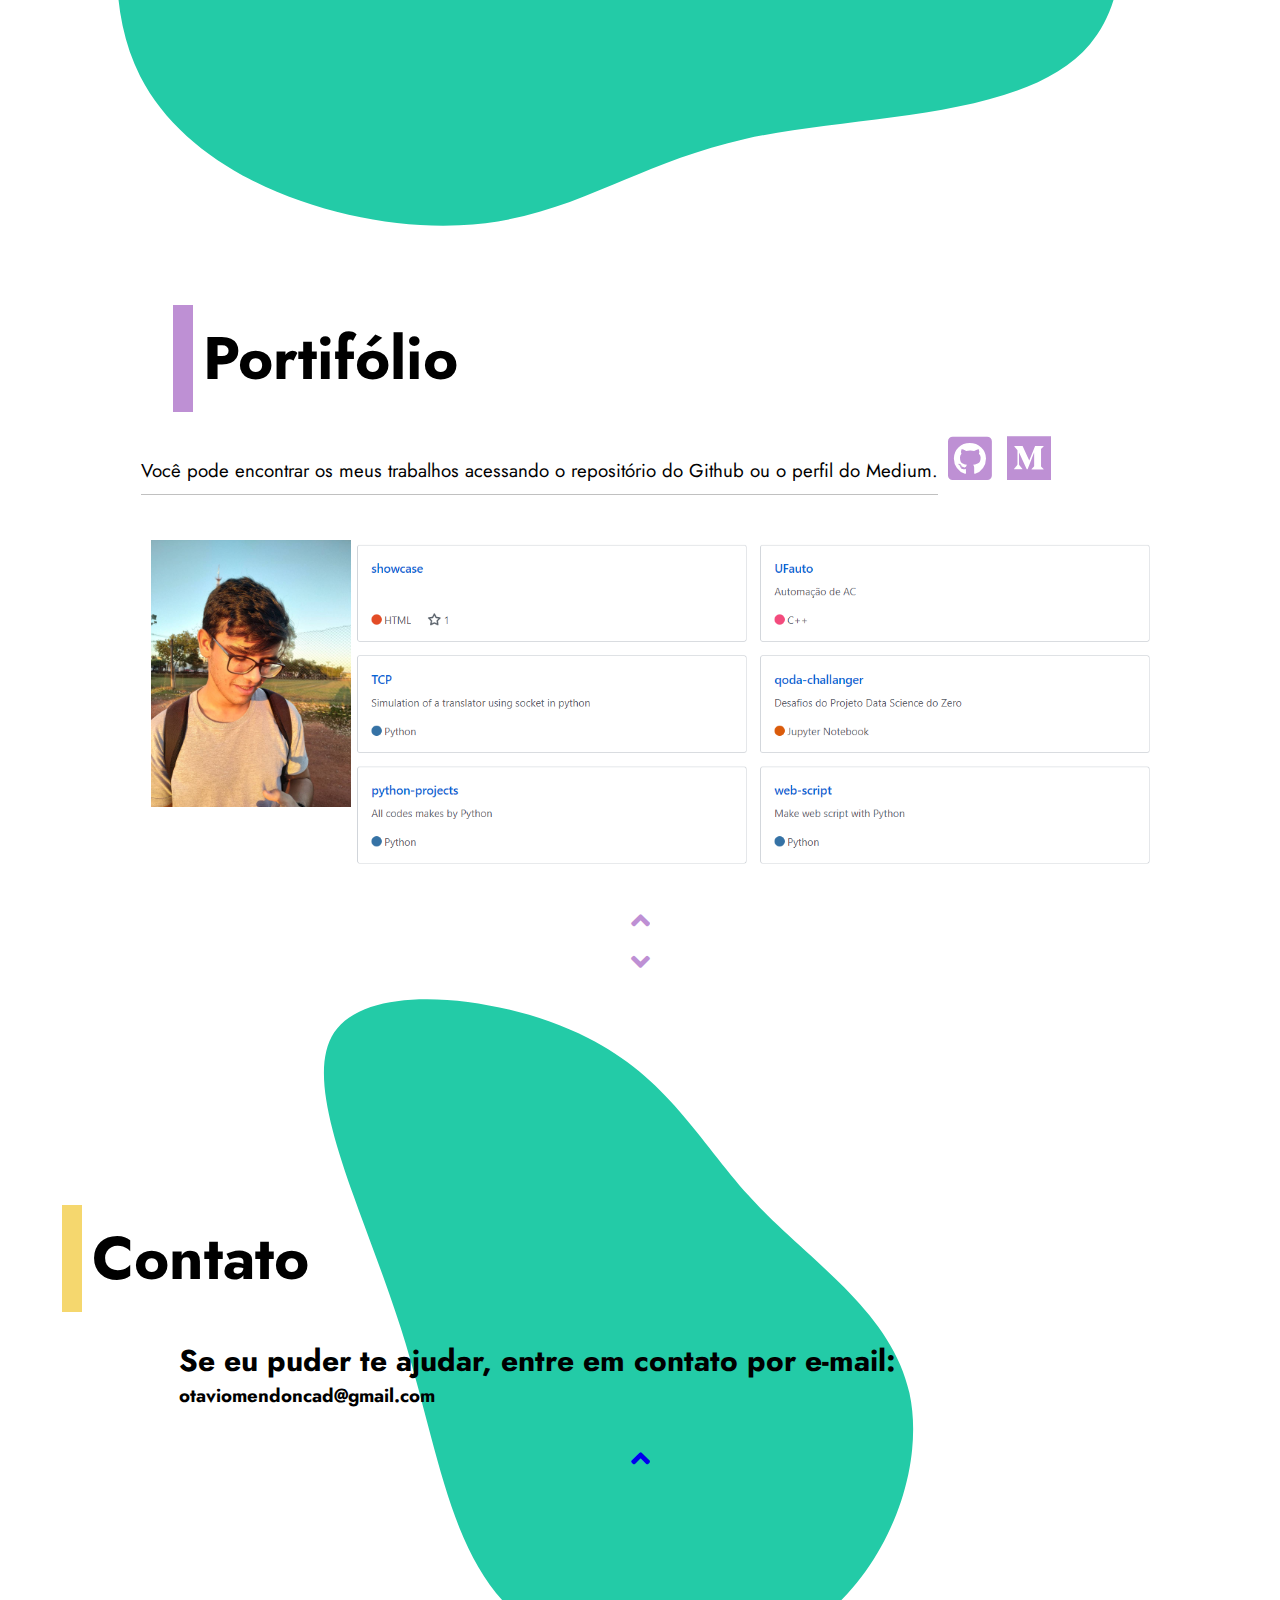
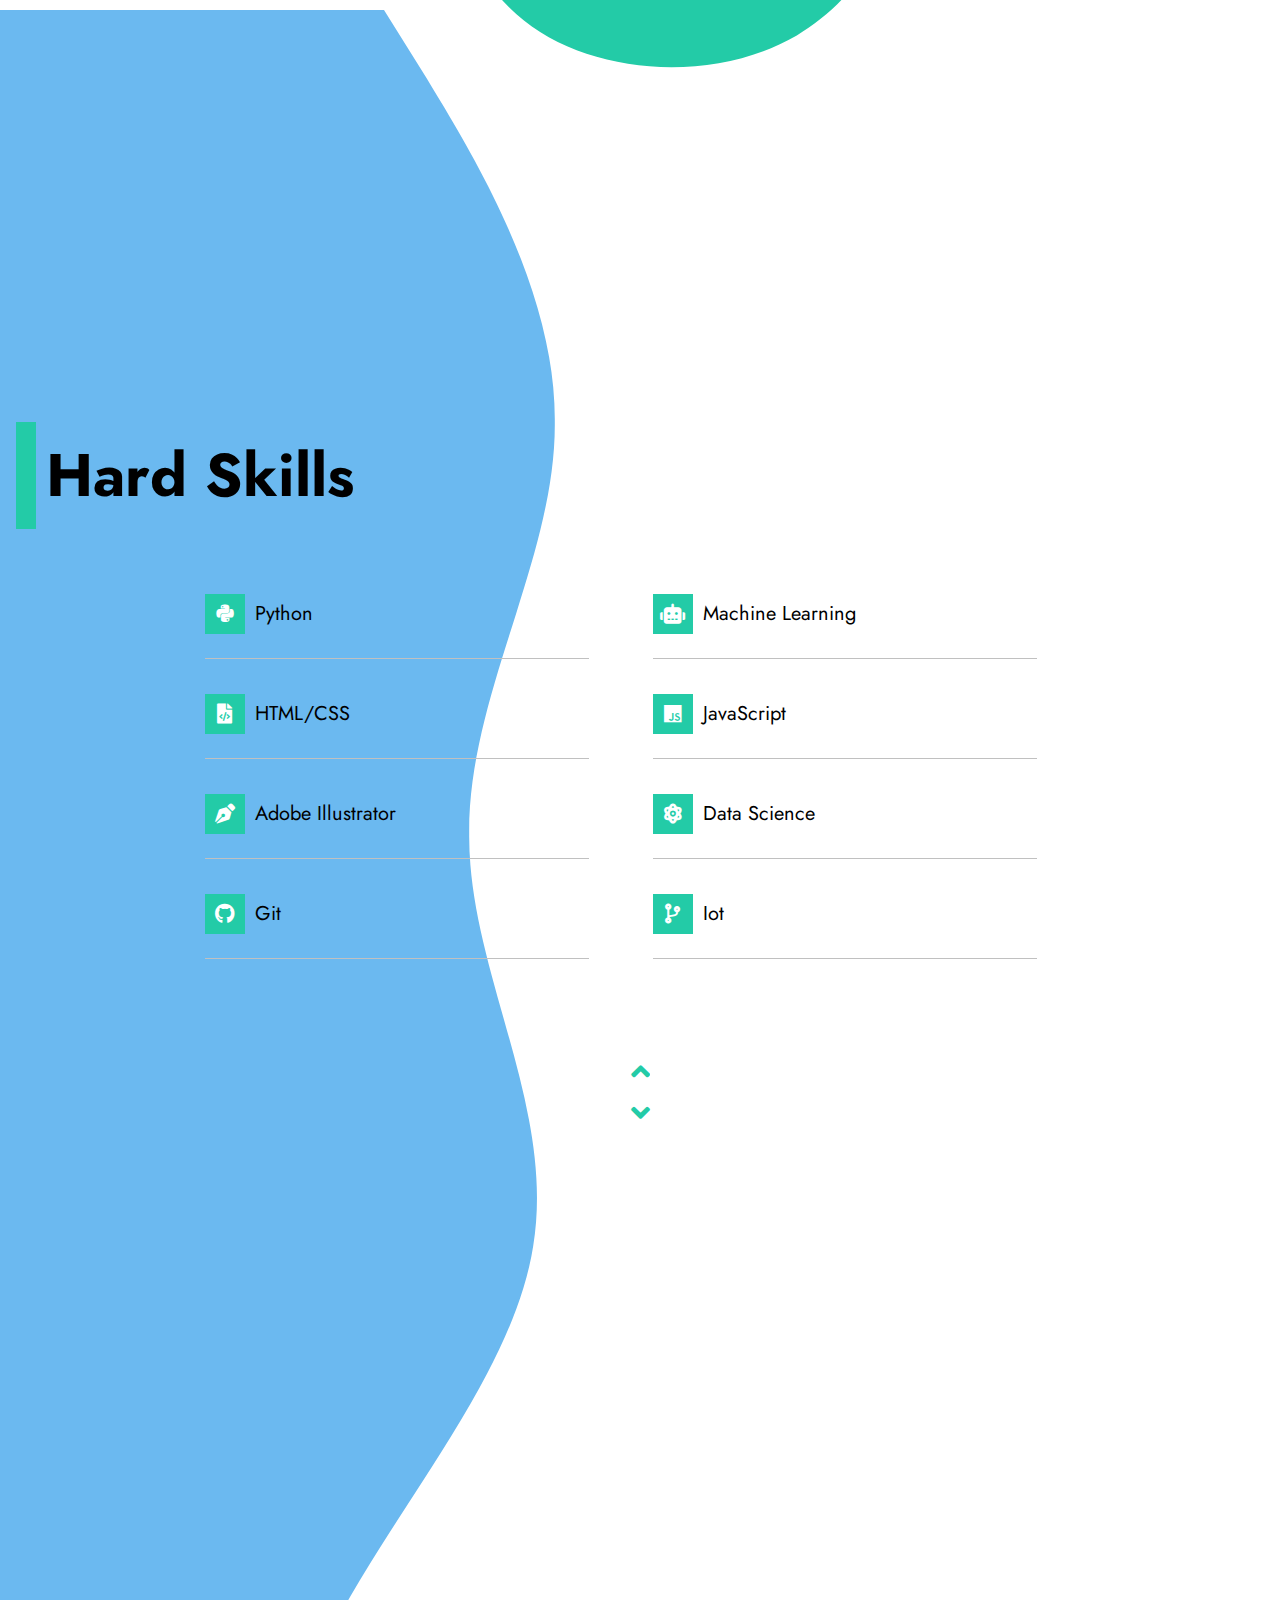
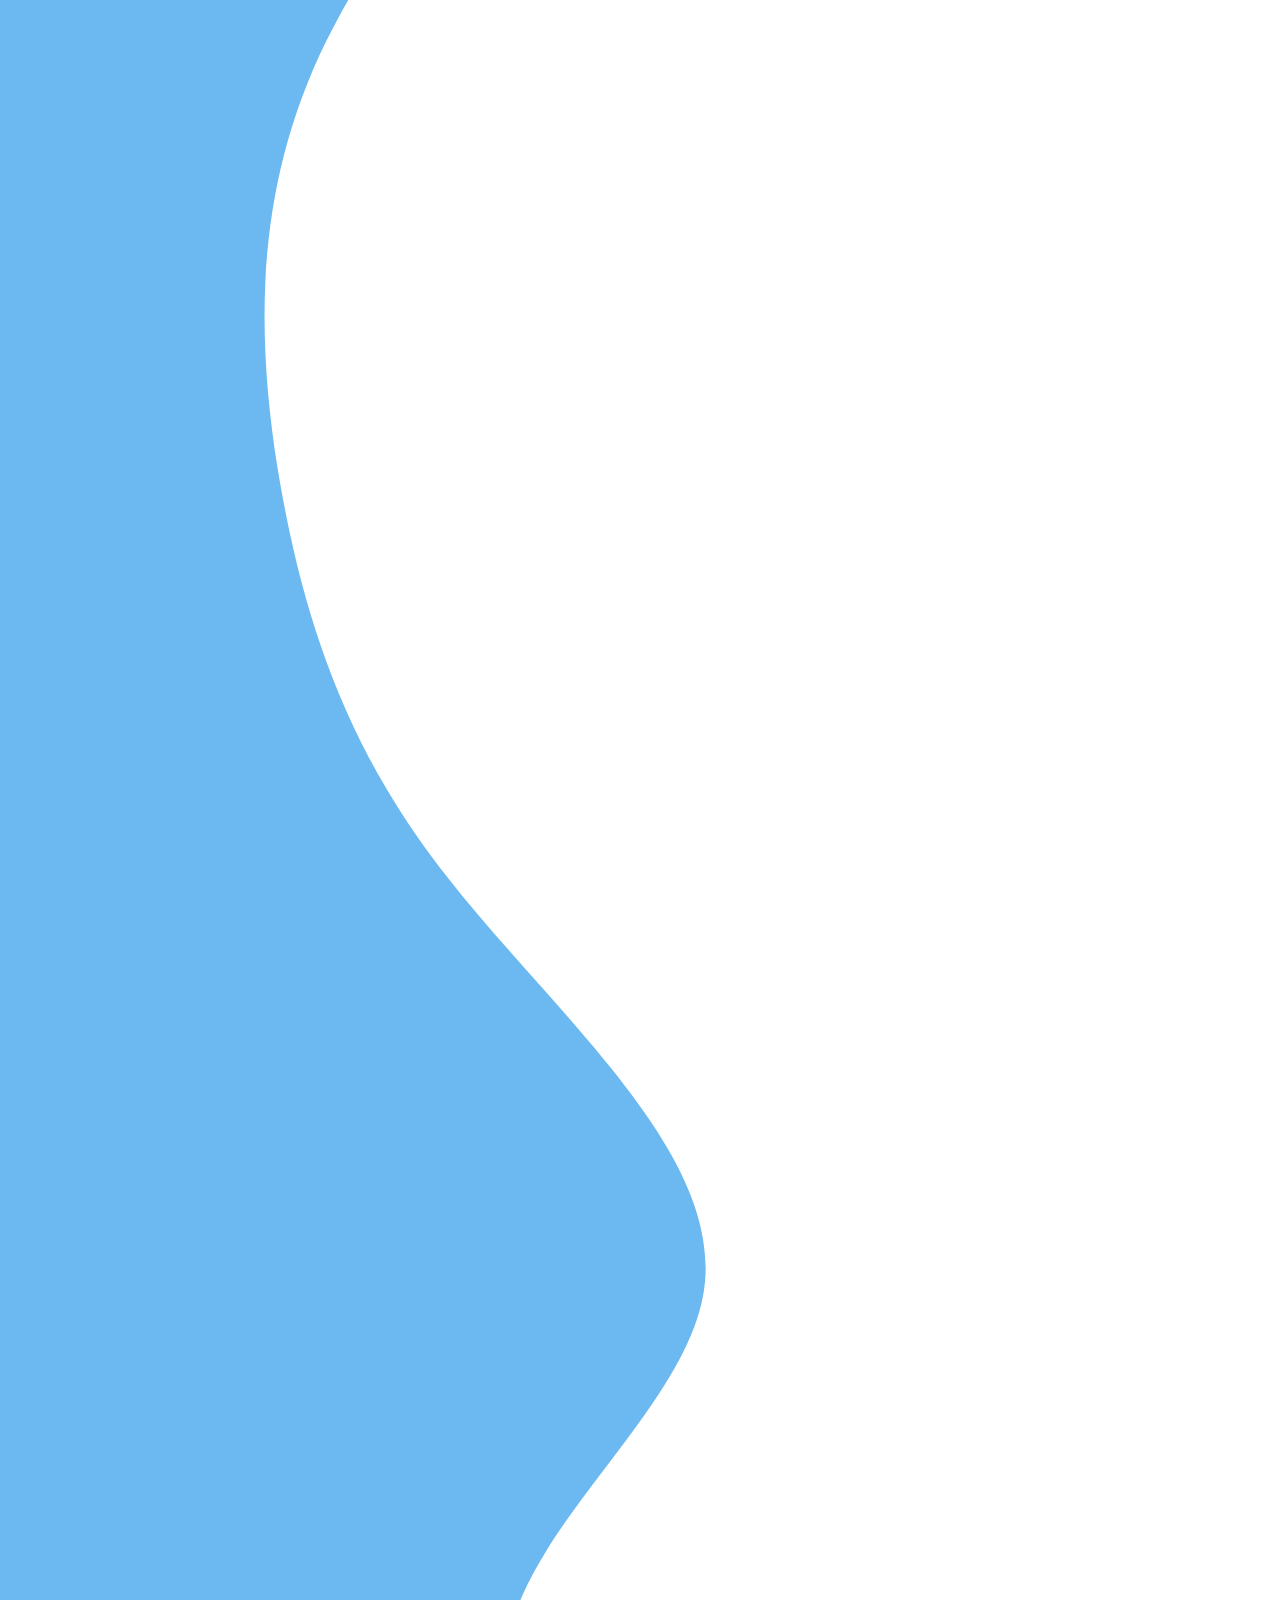
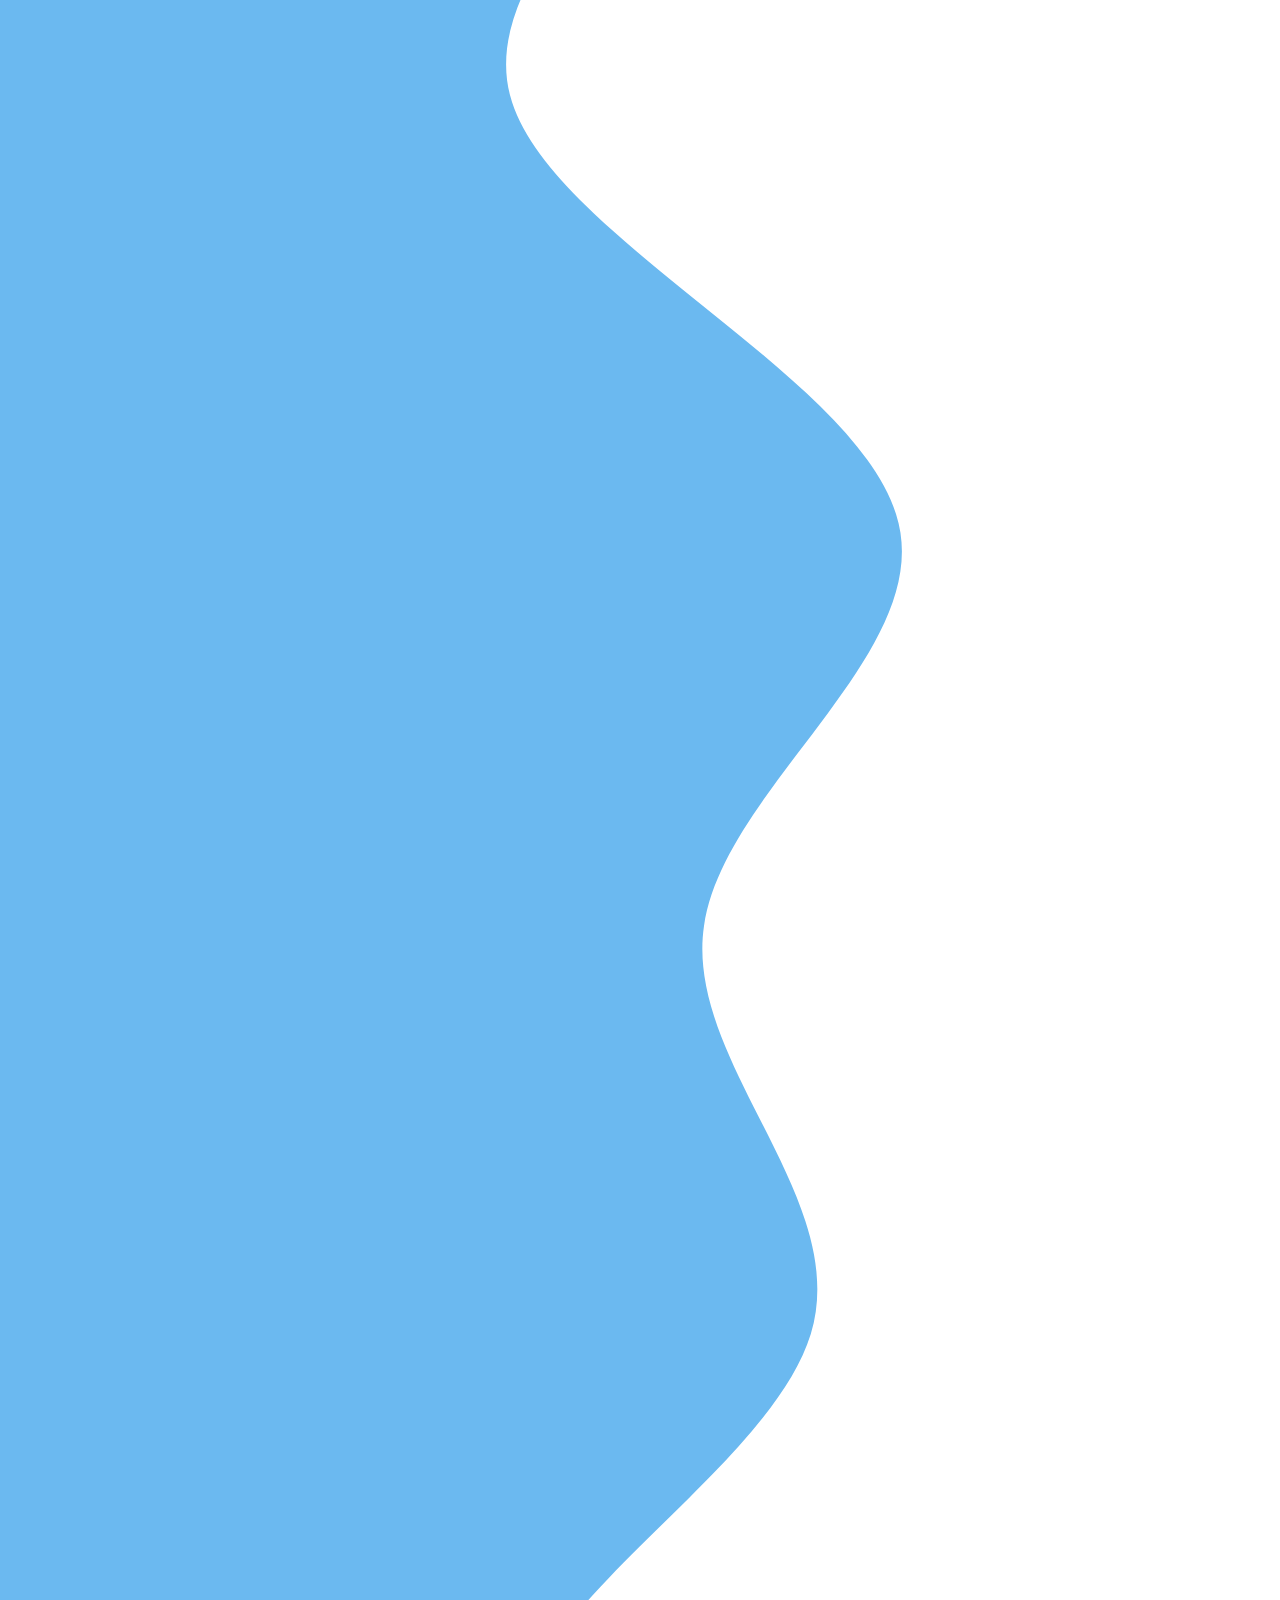
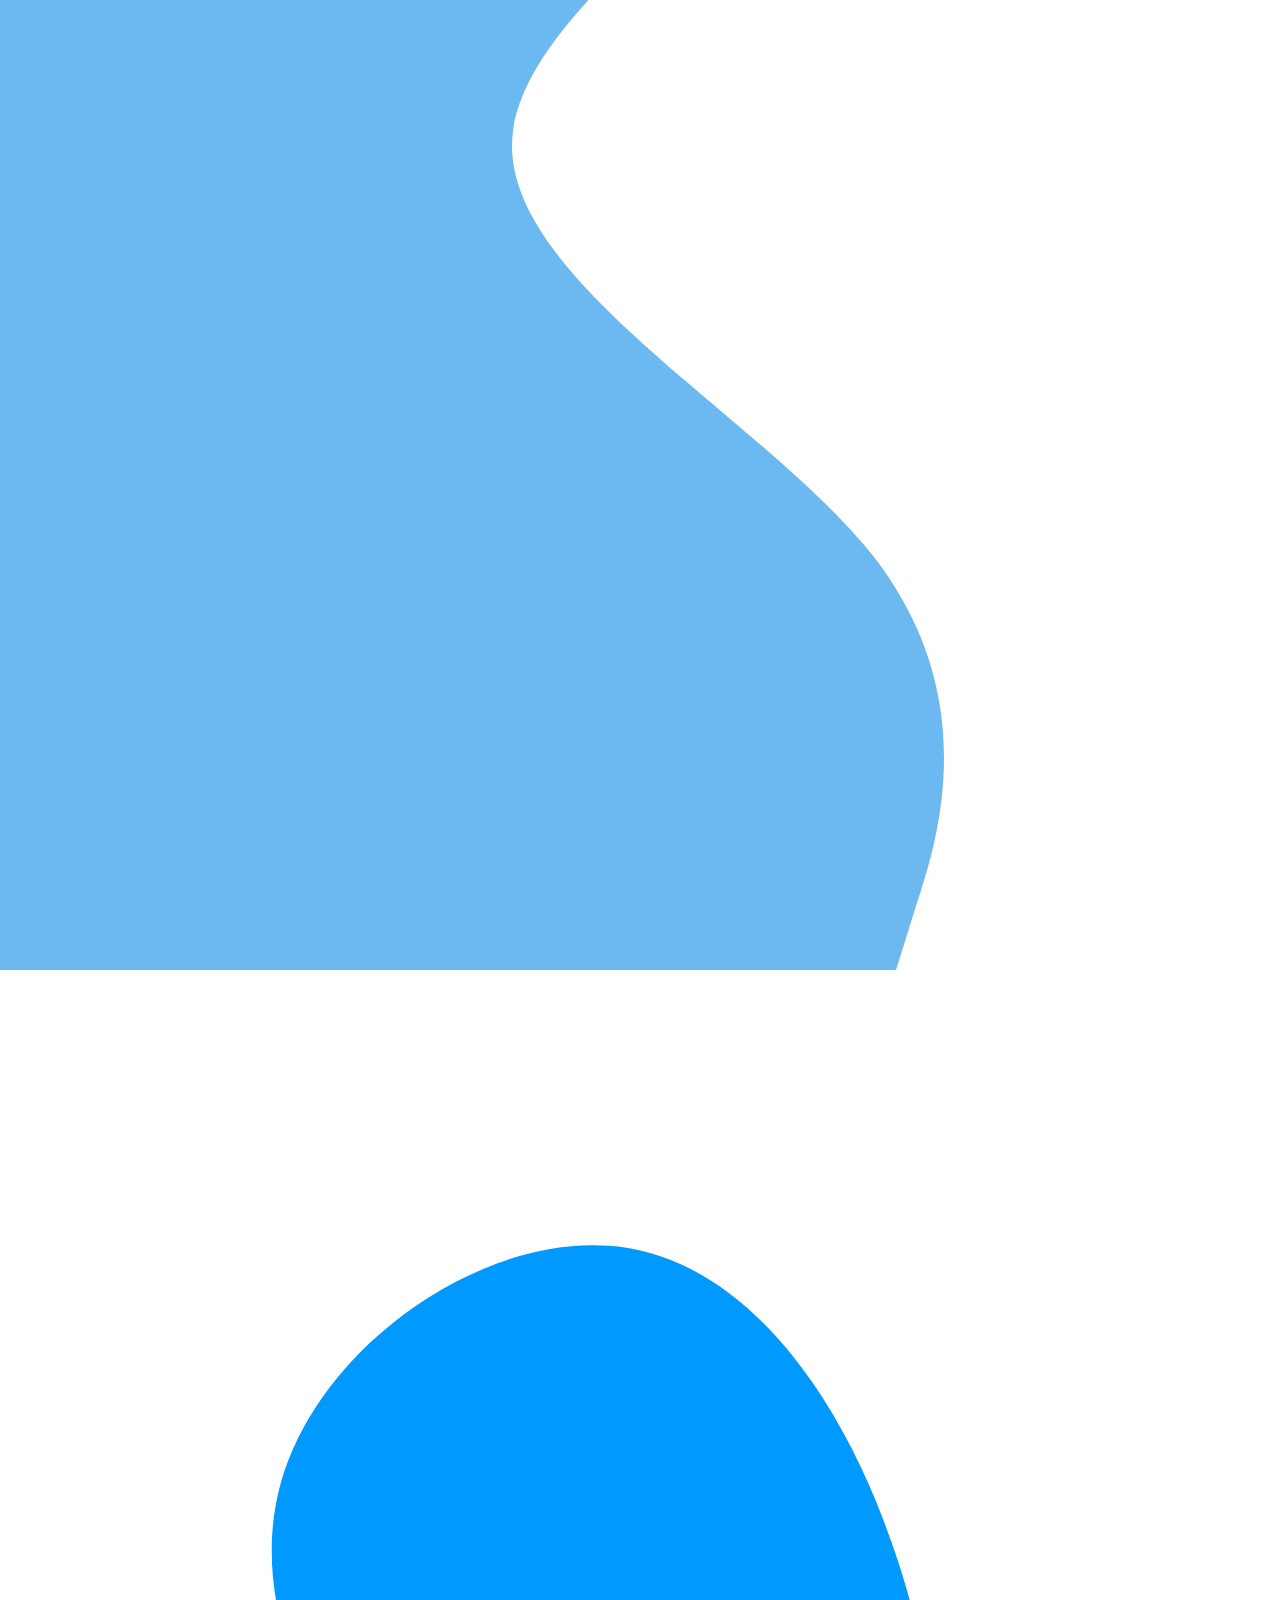
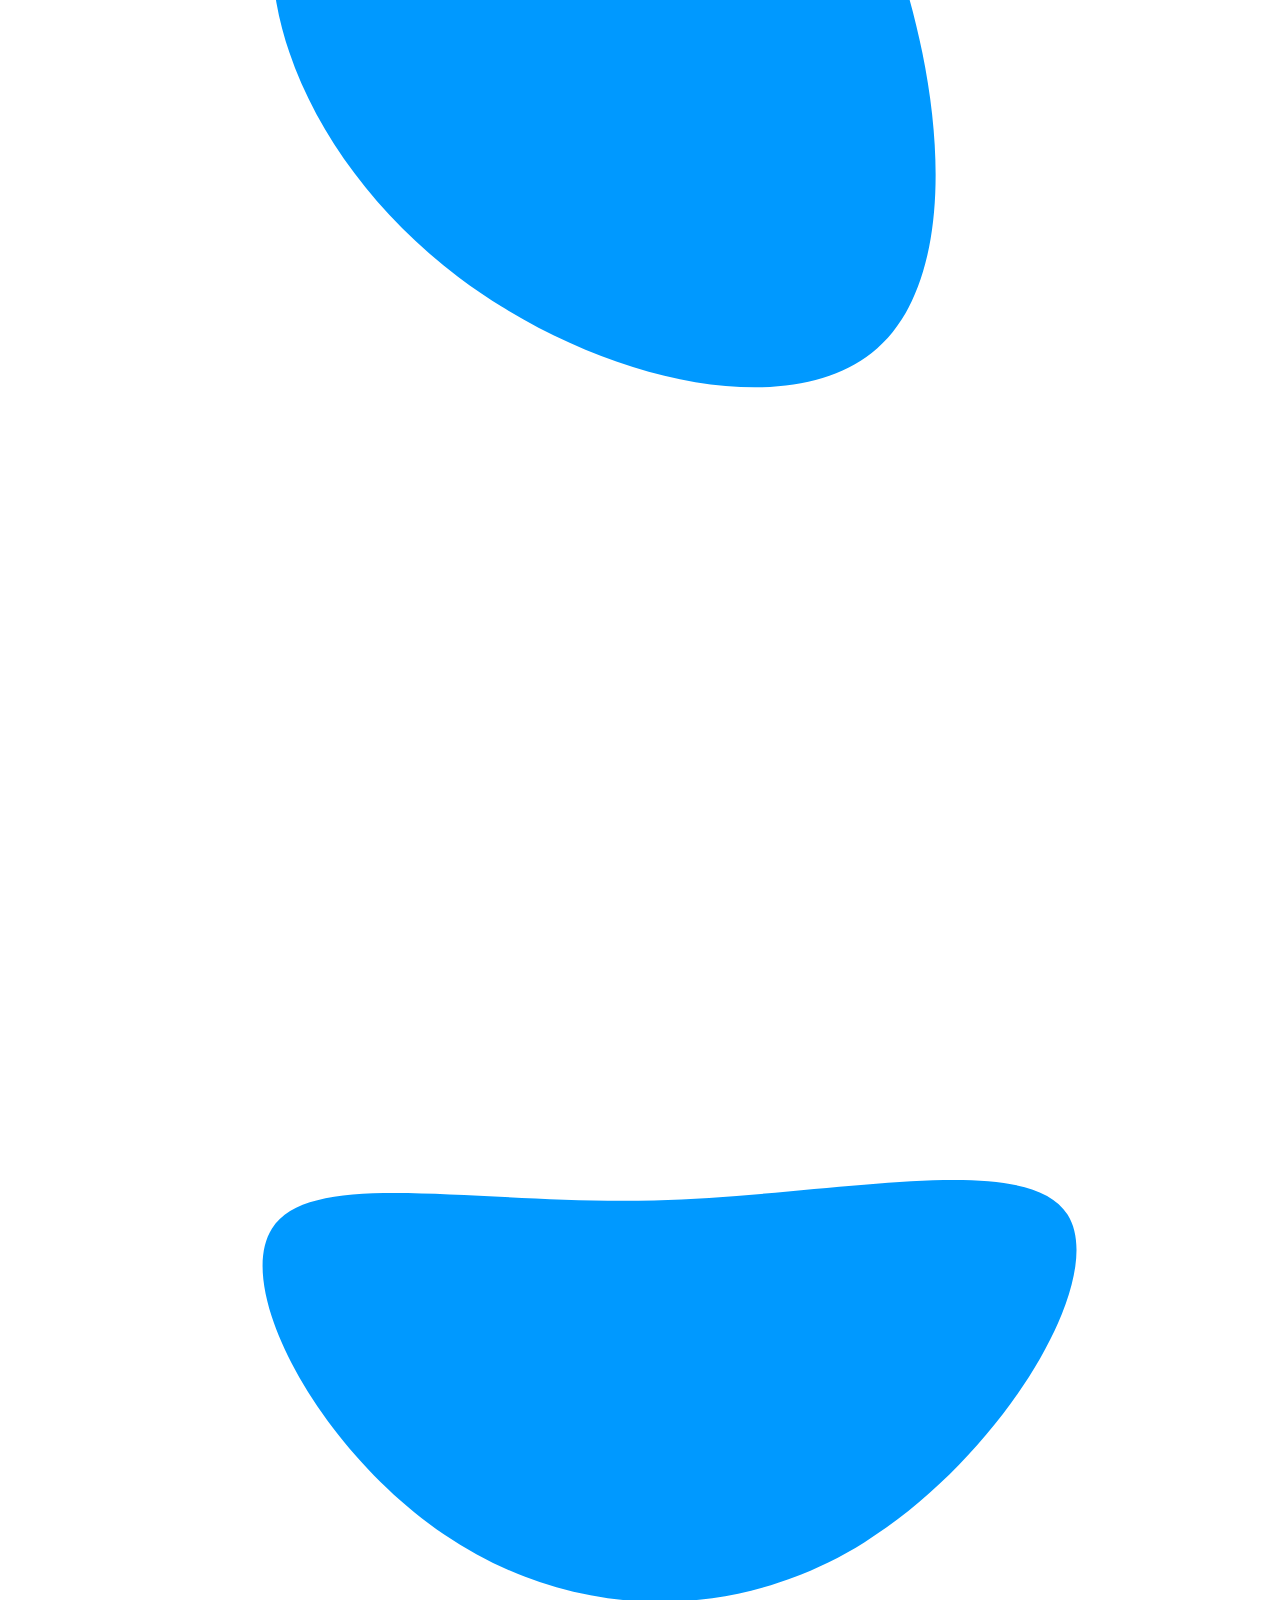
==== commit bacd1da0: "Update index.html" ====
--- a/index.html
+++ b/index.html
@@ -42,9 +42,9 @@
         <section class="menu">
 
             <ul class="container__menu">
-                <li class="menu__text"><a href="#" class="text__menu__header">Sobre</a></li>
-                <li class="menu__text"><a href="#" class="text__menu__header">Portifólio</a></li>
-                <li class="menu__text"><a href="#" class="text__menu__header">Contato</a></li>
+                <li class="menu__text"><a href="#section2" class="text__menu__header">Sobre</a></li>
+                <li class="menu__text"><a href="#section3" class="text__menu__header">Portifólio</a></li>
+                <li class="menu__text"><a href="#section4" class="text__menu__header">Contato</a></li>
             </ul>
 
             <div class="button__header">
@@ -59,14 +59,14 @@
 
     <main>
         <section class="container__main" id="section1">
-            <img class="background__wave" src="/img/main/wave.svg">
-            <img class="background__blob2" src="/img/main/blob2.svg">
-            <img class="background__blob3" src="/img/main/blob3.svg">
+            <img class="background__wave" src=".\img\main\wave.svg">
+            <img class="background__blob2" src=".\img\main\blob2.svg">
+            <img class="background__blob3" src=".\img\main\blob3.svg">
 
             <section class="scop">
                 <div class="central__container">
                     <div class="central__img">
-                        <img class="background__central" src="/img/main/main.png" alt="Pessoa usando o notebook" />
+                        <img class="background__central" src=".\img\main\main.png" alt="Pessoa usando o notebook" />
                     </div>
 
                     <section class="apresentation">
@@ -79,7 +79,7 @@
                                     afins,
                                 </p>aspirante em desenvolvimento Front-end, com um toque de Designer.</p>
                                 <p class="apresentation__email">Email:</p>
-                                <p class="apresentation__sourceemail">otavio-dantas@live.com</p>
+                                <p class="apresentation__sourceemail">otaviomendoncad@gmail.com</p>
                             </div>
 
                             <div class="social-buttons">
@@ -90,11 +90,11 @@
                                     target="_blanck">
                                     <i class="fab fa-linkedin-in"></i>
                                 </a>
-                                <a class="btn" href="https://medium.com/@obrigadoogun" target="_blanck">
+                                <a class="btn" href="https://medium.com/@otavio-dantas" target="_blanck">
                                     <i class="fab fa-medium-m"></i>
                                 </a>
-                                <a class="btn" href="https://www.instagram.com/insulpotavio/" target="_blanck">
-                                    <i class="fab fa-instagram"></i>
+                                <a class="btn" href="https://github.com/otaviodantas" target="_blanck">
+                                    <i class="fab fa-github"></i>
                                 </a>
                                 </a>
                             </div>
@@ -109,8 +109,8 @@
 
             <section class="skill" id="section2">
                 <div class="container__skill__background">
-                    <img src="/img/skill/blobskill.svg" class="background__blob__skill">
-                    <img src="/img/skill/blobskill1.svg" class="background__blob__skill2">
+                    <img src=".\img\skill\blobskill.svg" class="background__blob__skill">
+                    <img src=".\img\skill\blobskill1.svg" class="background__blob__skill2">
                 </div>
                 <div class="skill__container__tittle">
                     <h2 class="skill__tittle">Hard Skills</h2>
@@ -194,7 +194,7 @@
                     <a href="https://github.com/otaviodantas" target="_blanck">
                         <i class="fab fa-github-square"></i>
                     </a>
-                    <a href="https://medium.com/@obrigadoogun" target="_blanck">
+                    <a href="https://medium.com/@otavio-dantas" target="_blanck">
                         <i class="fab fa-medium"></i>
                     </a>
                 </div>
@@ -202,9 +202,9 @@
                 <div class="container__master__repo">
                     <div class="container__portifolio">
                         <div class="container__icons__repo">
-                            <img src="/img/repository/foto1.jpg" class="avatar__por">
+                            <img src=".\img\repository\foto1.jpg" class="avatar__por">
                         </div>
-                        <img src="/img/repository/git.PNG" class="git__por">
+                        <img src=".\img\repository\git.PNG" class="git__por">
                     </div>
                 </div>
 
@@ -239,4 +239,4 @@
     <footer></footer>
 </body>
 
-</html>+</html>
--- a/css/main/repo/scroll.css
+++ b/css/main/repo/scroll.css
@@ -0,0 +1,19 @@
+.container__button__scroll__repo__down {
+  display: flex;
+  justify-content: center;
+  font-size: 30px;
+  margin-bottom: 2vh;
+}
+
+.container__button__scroll__repo__up {
+  display: flex;
+  justify-content: center;
+  margin-top: 3vh;
+  font-size: 30px;
+  transform: rotate(180deg);
+}
+
+.button__scroll__repo {
+  color: rgb(190, 144, 212);
+  text-decoration: none;
+}
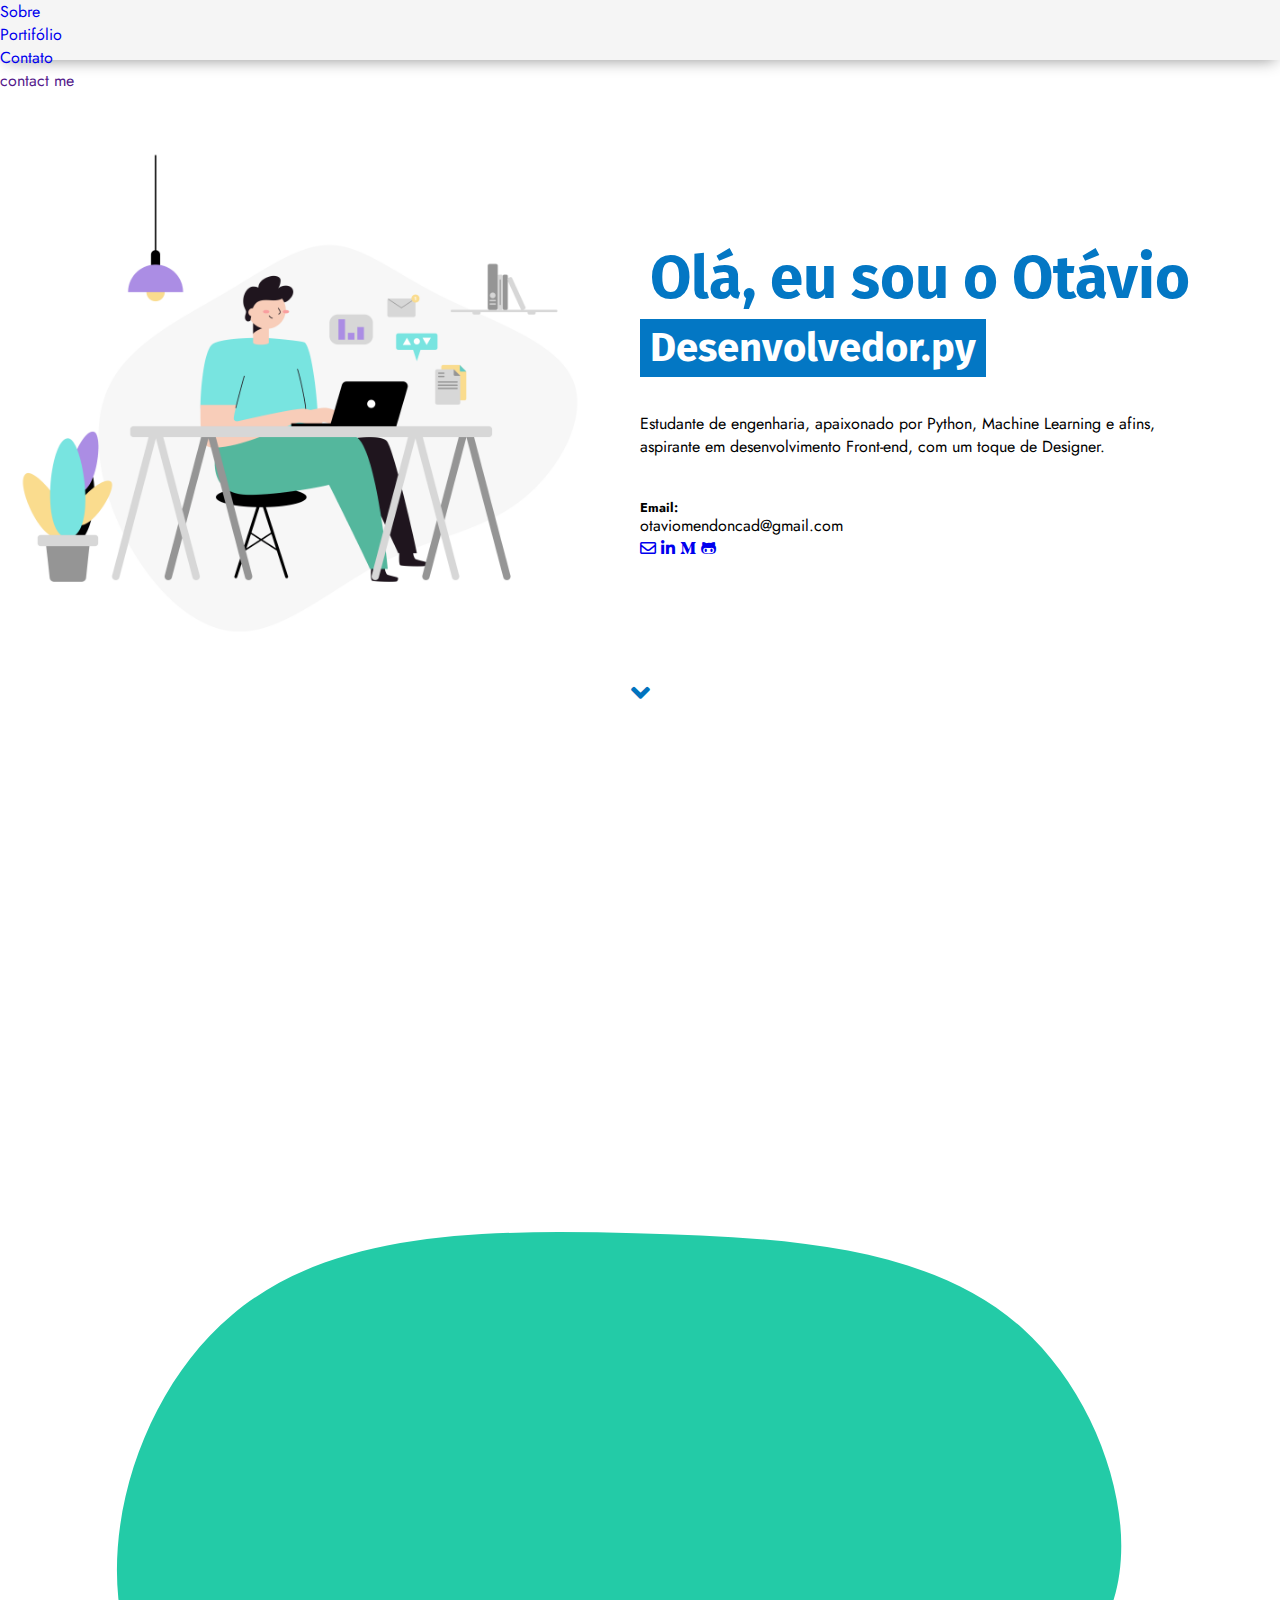
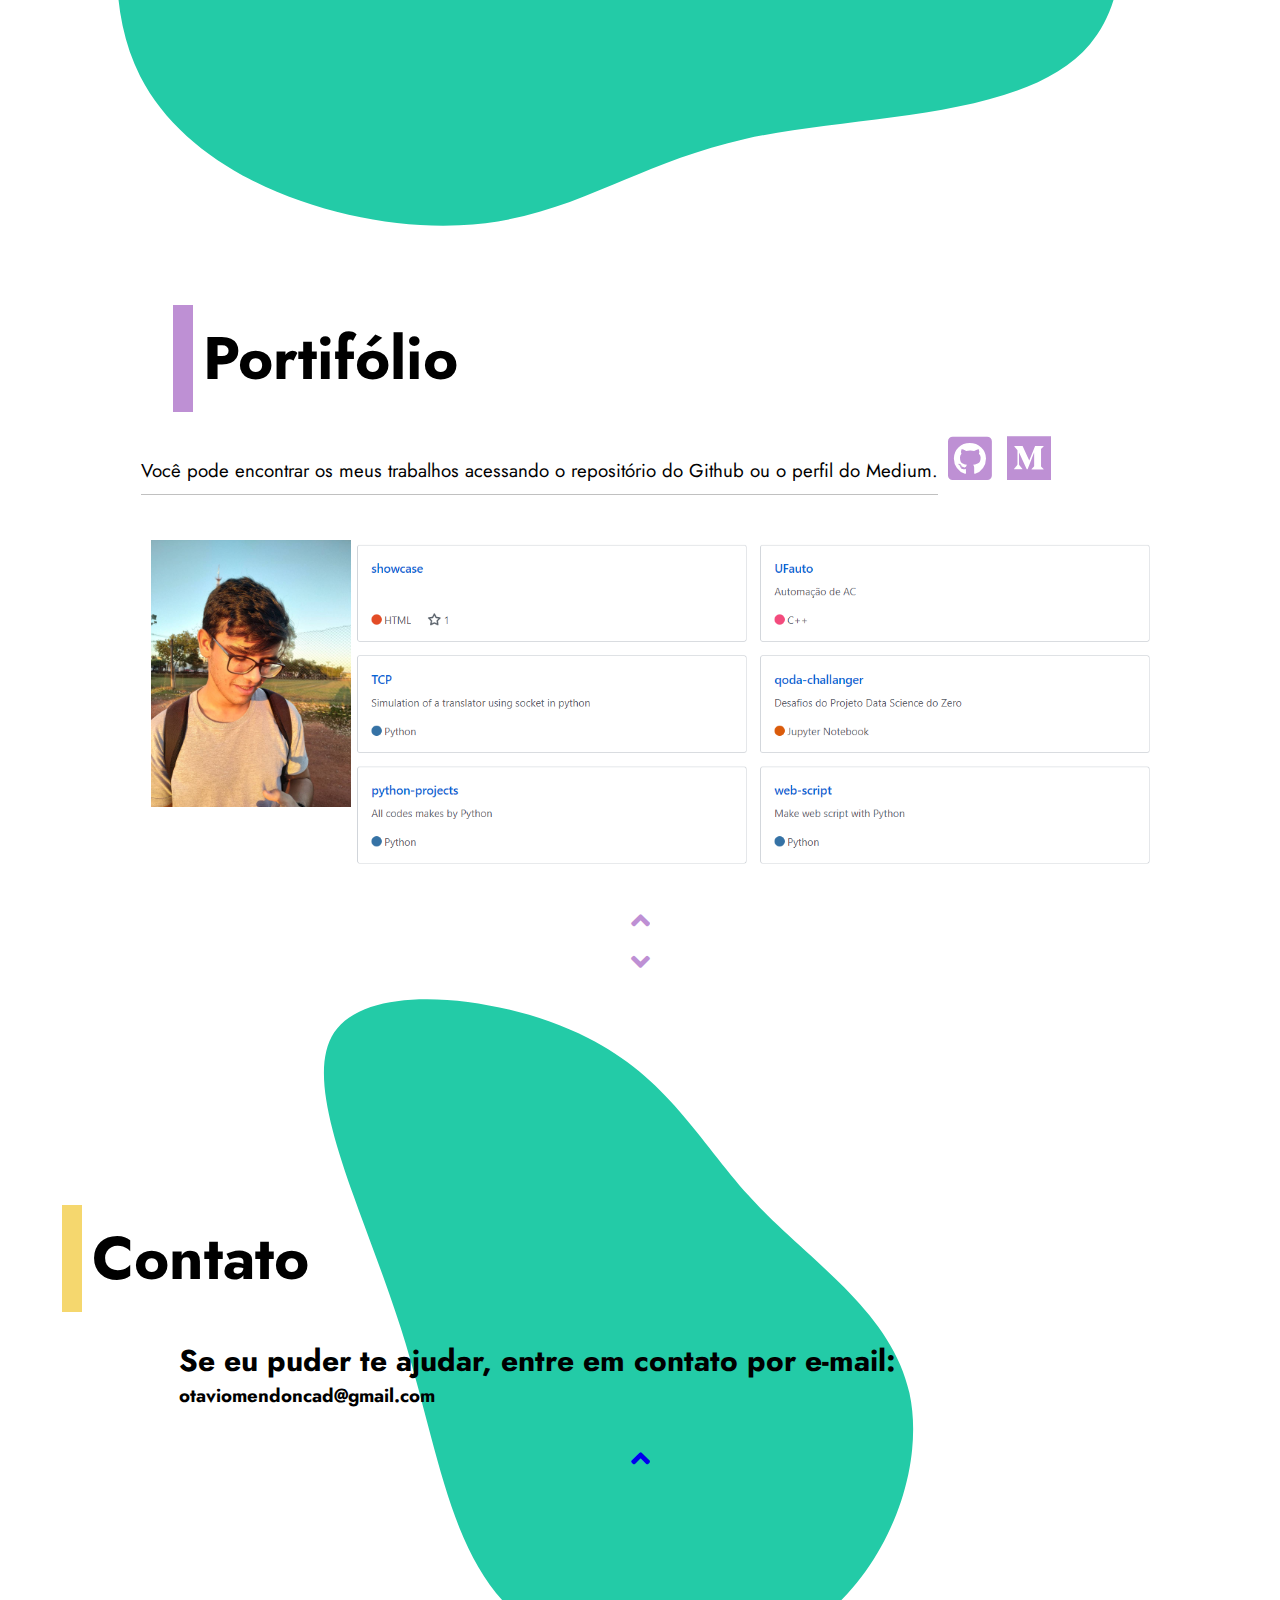
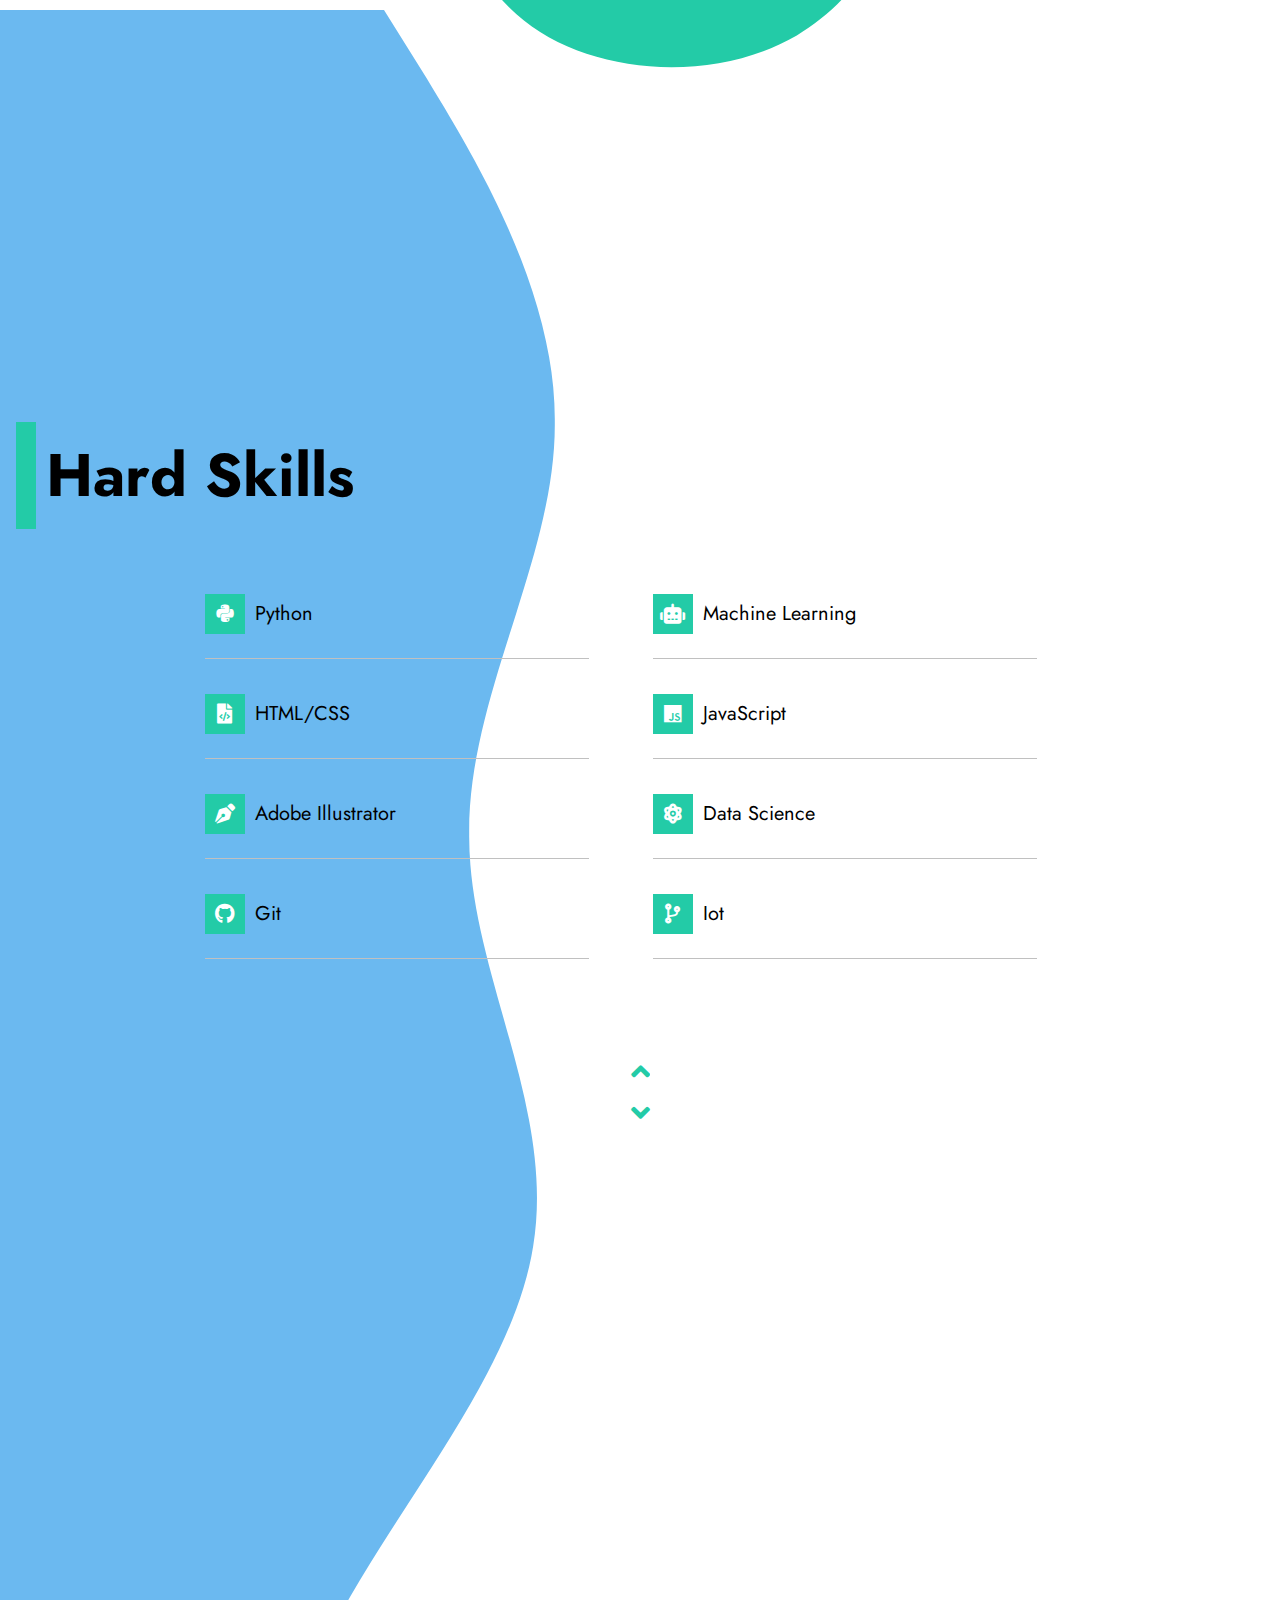
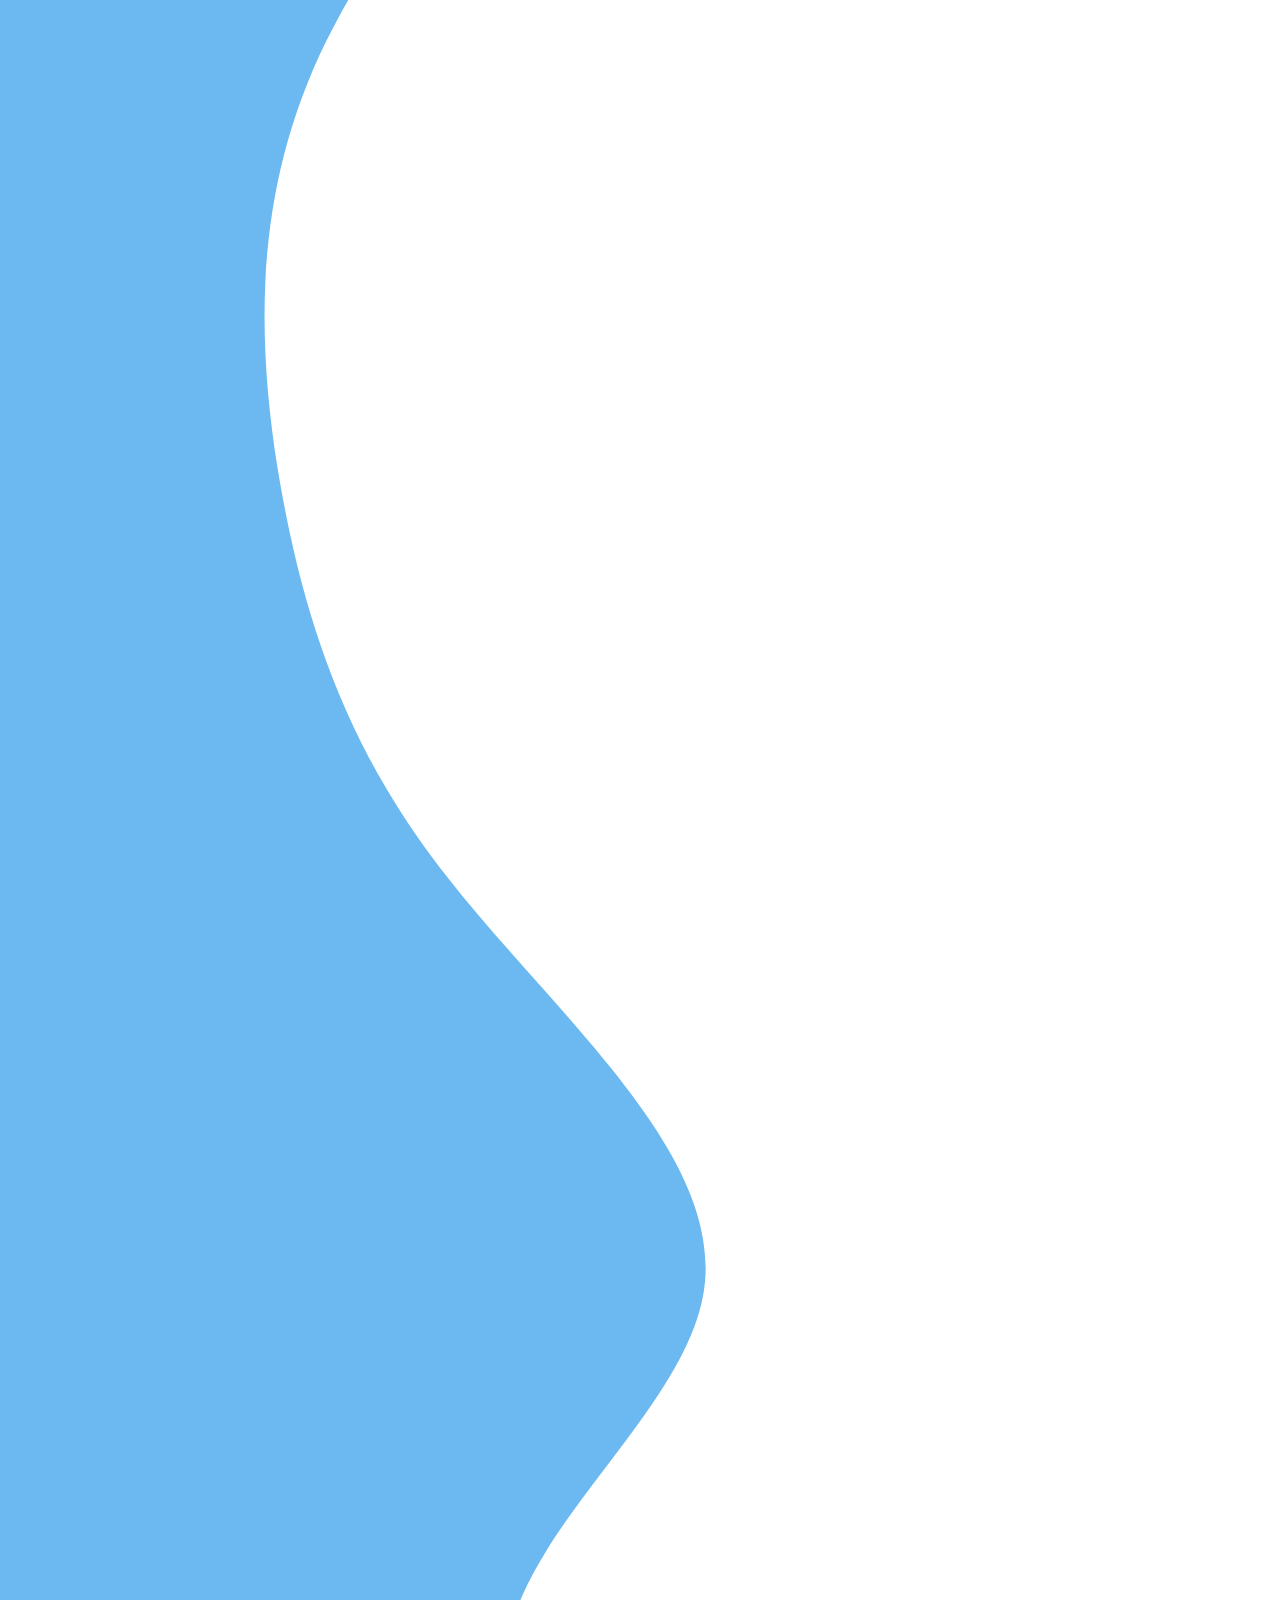
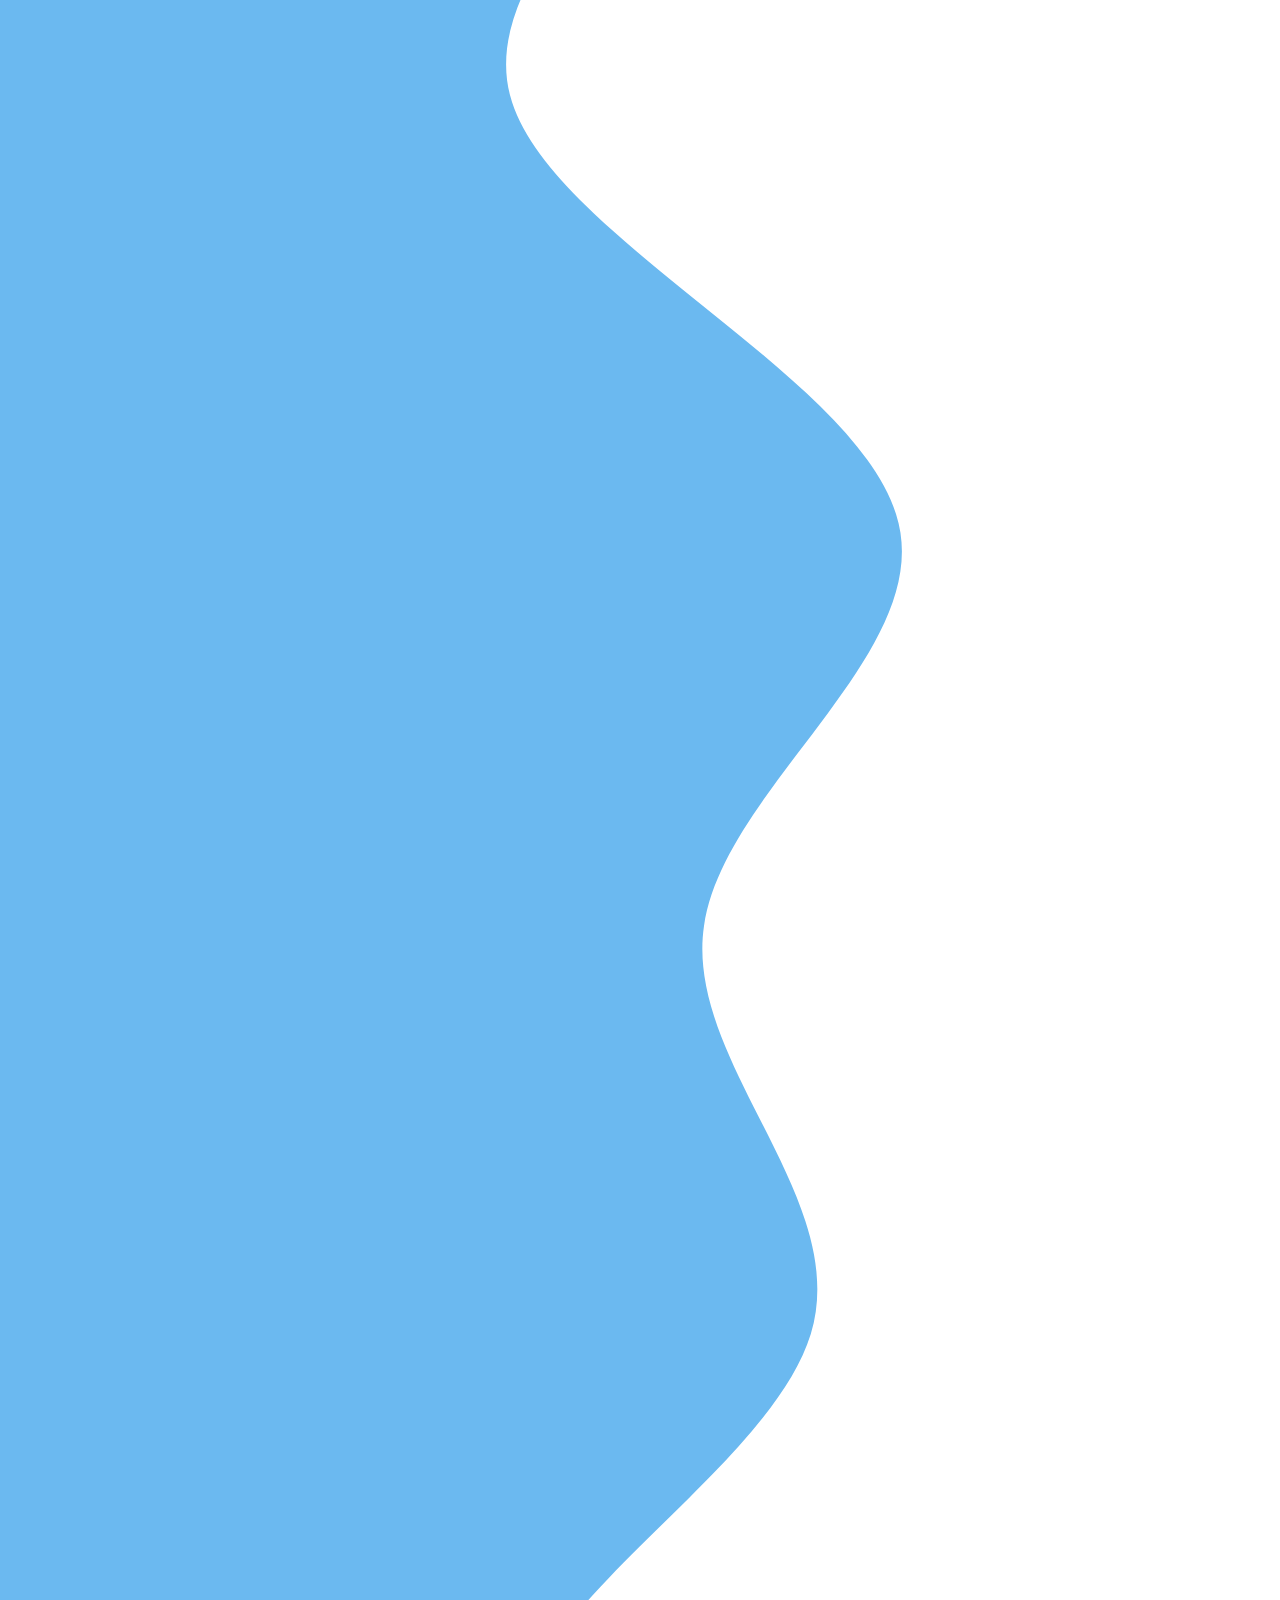
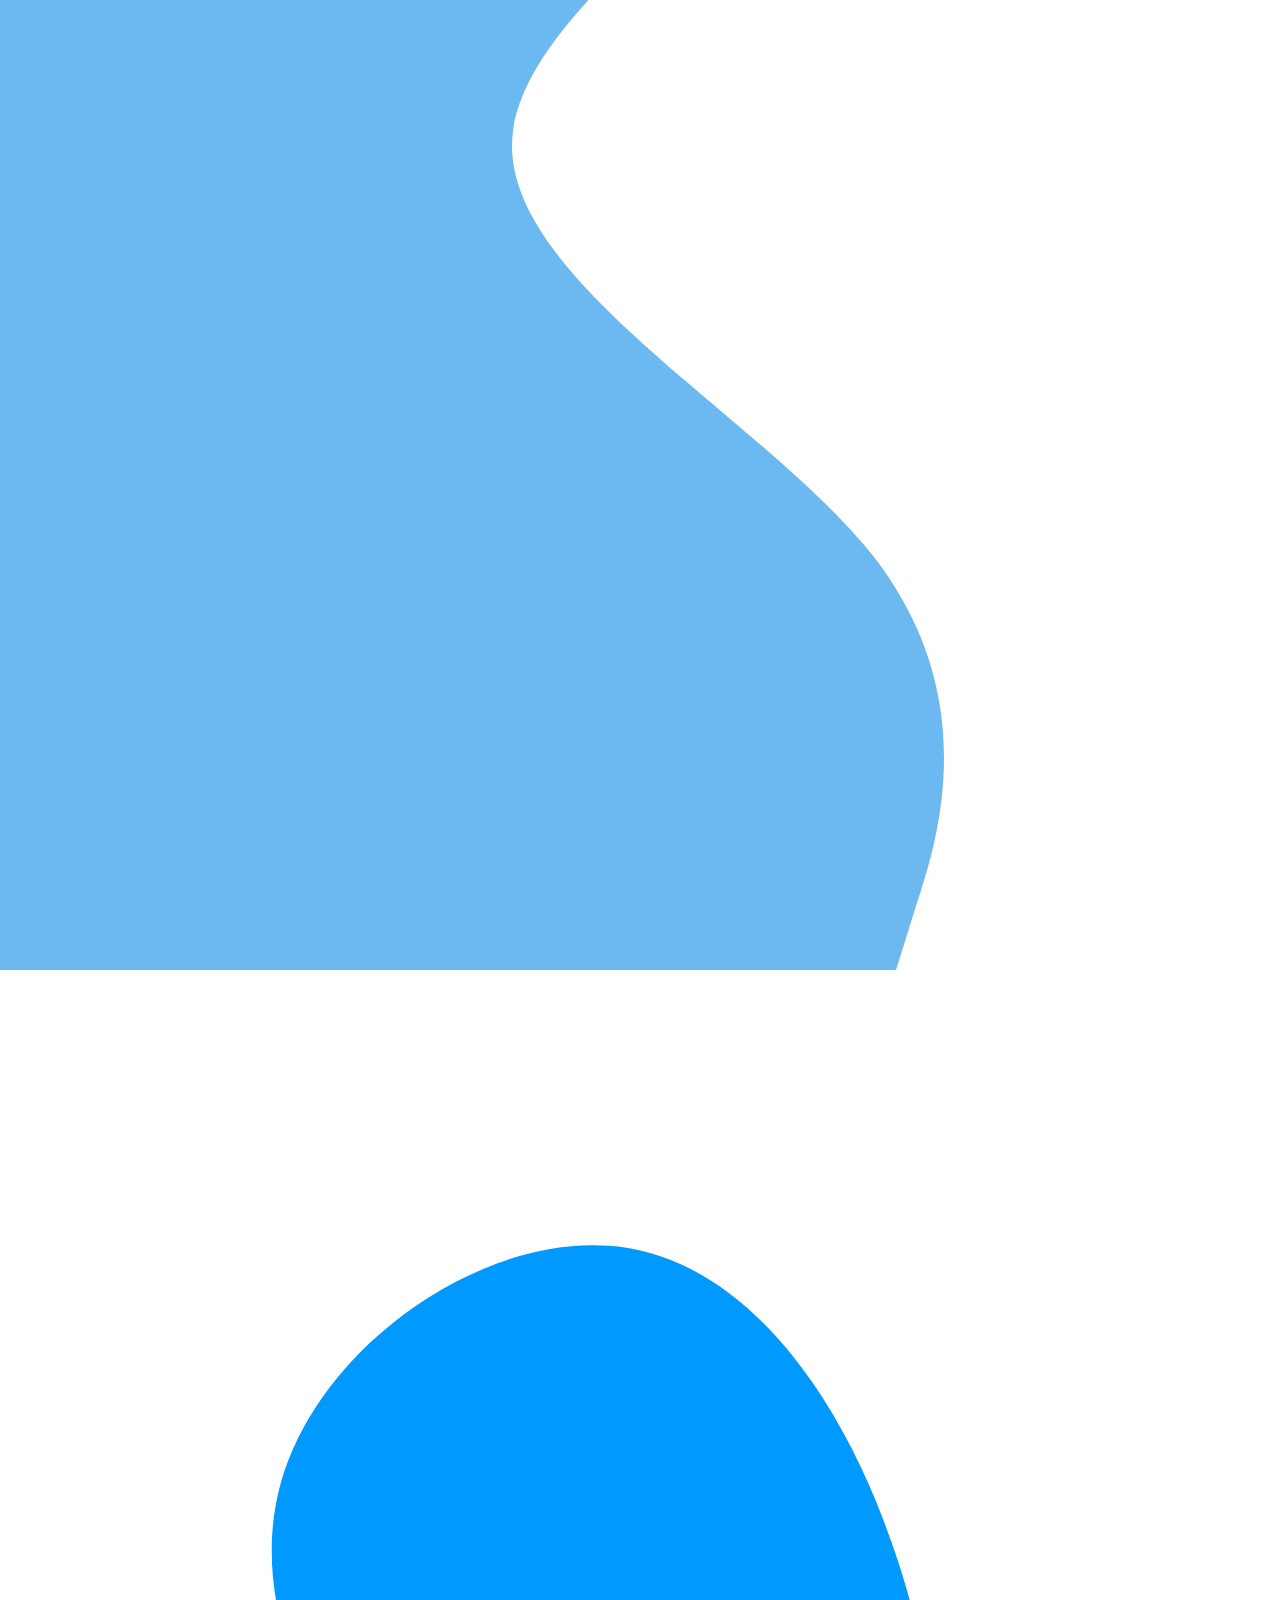
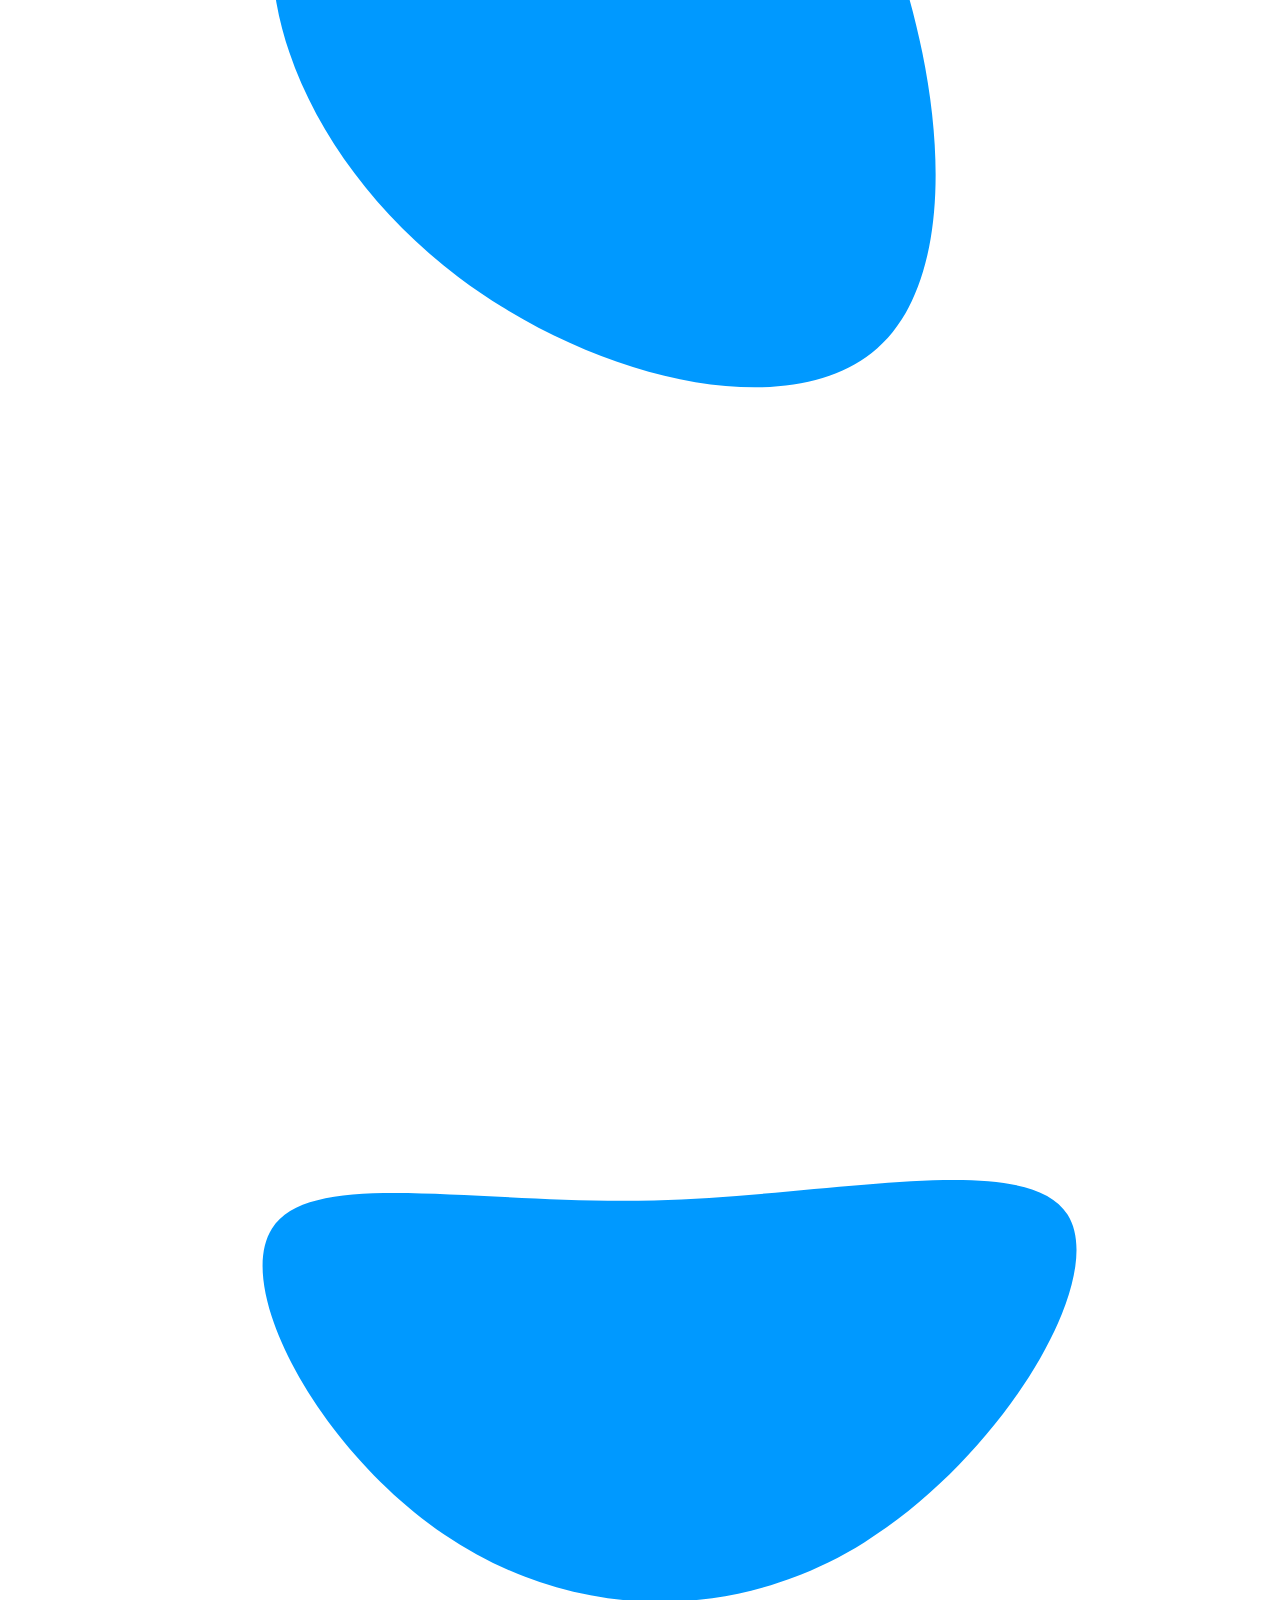
==== commit 8f419bc2: "Update index.html" ====
--- a/index.html
+++ b/index.html
@@ -94,7 +94,7 @@
                                     <i class="fab fa-medium-m"></i>
                                 </a>
                                 <a class="btn" href="https://github.com/otaviodantas" target="_blanck">
-                                    <i class="fab fa-github"></i>
+                                    <i class="fab fa-github-alt"></i>
                                 </a>
                                 </a>
                             </div>
